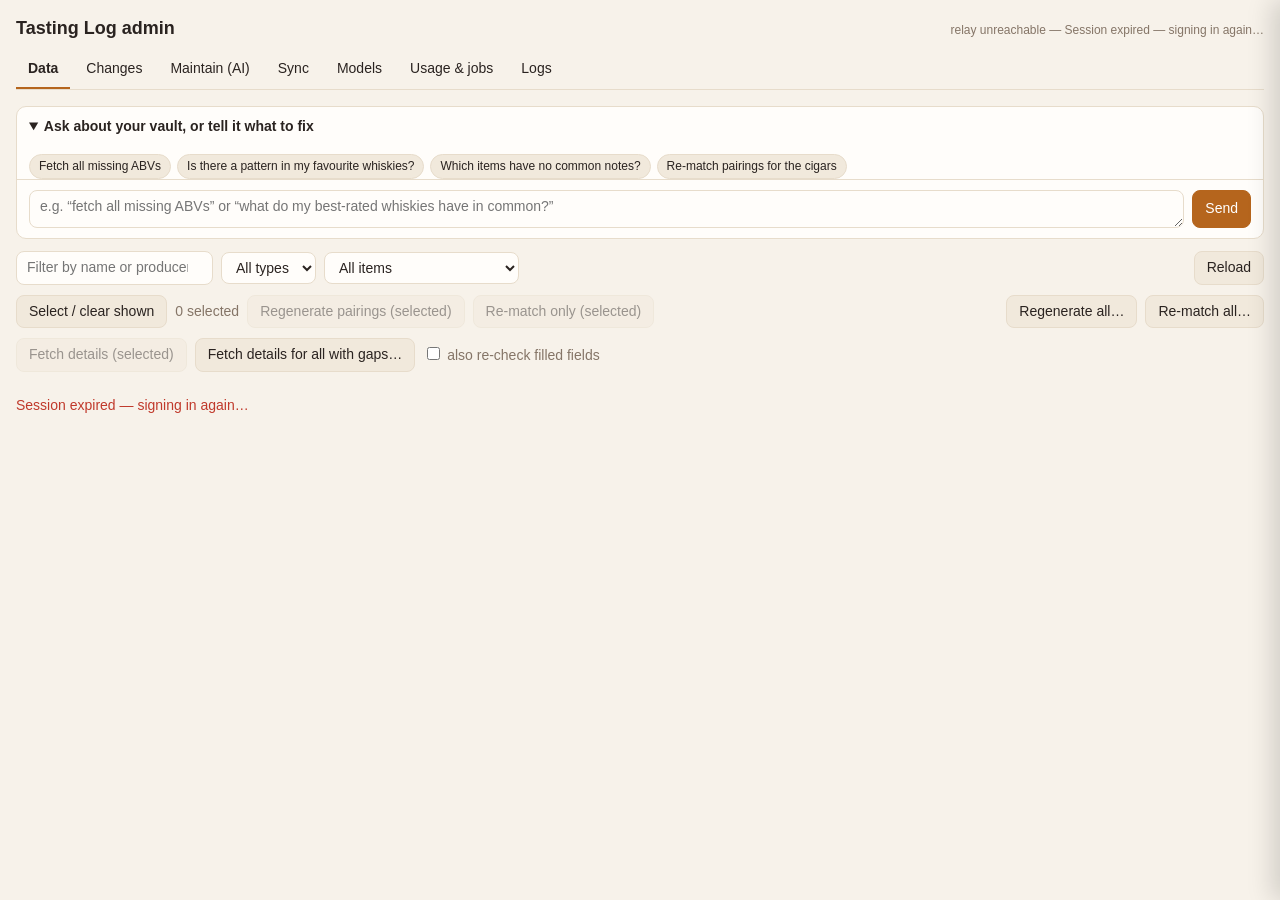
==== backend/app/static/admin.html @ 9f418844 "Portal: Changes tab with old/new values Recent changes moves out of the bottom of the Data tab into " ====
<!doctype html>
<html lang="en">
<head>
  <meta charset="utf-8" />
  <meta name="viewport" content="width=device-width, initial-scale=1" />
  <title>Tasting Log — Data</title>
  <link rel="icon" href="icon.svg" type="image/svg+xml" />
  <style>
    :root {
      color-scheme: light dark;
      --bg:#f7f2ea; --surface:#fffdfa; --surface-2:#f1e9dc; --text:#2a2320; --dim:#857567;
      --border:#e7dccb; --accent:#b5651d; --accent-ink:#fff; --danger:#c0392b; --warn:#b07d1a; --ok:#4b7a3f;
    }
    @media (prefers-color-scheme: dark) {
      :root { --bg:#16120f; --surface:#211b17; --surface-2:#2a231e; --text:#efe6da; --dim:#a39382; --border:#3a3029; --accent:#e0913f; --accent-ink:#1a120a; --danger:#e8786b; --warn:#d9a73b; --ok:#8dbb7d; }
    }
    * { box-sizing: border-box; }
    [hidden] { display:none !important; }   /* .bar{display:flex} etc. must not defeat the hidden attribute */
    body { margin:0; background:var(--bg); color:var(--text); font:14px/1.4 -apple-system,BlinkMacSystemFont,"Segoe UI",sans-serif; padding:16px; }
    h1 { font-size:18px; margin:0 0 12px; }
        button, select, input, textarea { font:inherit; color:inherit; }
    button { background:var(--surface-2); border:1px solid var(--border); border-radius:8px; padding:6px 12px; cursor:pointer; }
    button.primary { background:var(--accent); color:var(--accent-ink); border-color:var(--accent); }
    button:disabled { opacity:.45; cursor:default; }
    input, select, textarea { background:var(--surface); border:1px solid var(--border); border-radius:8px; padding:6px 10px; }
    .bar { display:flex; flex-wrap:wrap; gap:8px; align-items:center; margin-bottom:10px; }
    .bar .sp { flex:1; }
    .dim { color:var(--dim); }
    .tablewrap { overflow-x:auto; background:var(--surface); border:1px solid var(--border); border-radius:10px; }
    #groups { margin-bottom:8px; }
    table { border-collapse:collapse; width:100%; }
    th, td { text-align:left; padding:7px 10px; border-bottom:1px solid var(--border); white-space:nowrap; }
    th { position:sticky; top:0; background:var(--surface-2); cursor:pointer; user-select:none; font-weight:600; }
    tr.row:hover { background:var(--surface-2); }
    td.name { white-space:normal; min-width:180px; }
    .tag { display:inline-block; padding:1px 7px; border-radius:99px; font-size:12px; border:1px solid var(--border); }
    .bad { color:var(--danger); } .warnc { color:var(--warn); } .good { color:var(--ok); }
    .st-queued { color:var(--dim); } .st-running { color:var(--warn); } .st-done { color:var(--ok); } .st-failed { color:var(--danger); }
    .progress { height:6px; background:var(--surface-2); border-radius:3px; overflow:hidden; margin:6px 0 12px; }
    .progress > div { height:100%; background:var(--accent); width:0; transition:width .3s; }
    #drawer { position:fixed; top:0; right:0; bottom:0; width:min(520px,100vw); background:var(--surface); border-left:1px solid var(--border); padding:16px; overflow-y:auto; transform:translateX(100%); transition:transform .2s; box-shadow:-8px 0 24px rgba(0,0,0,.15); z-index:5; }
    #drawer.open { transform:none; }
    .field { display:grid; grid-template-columns:130px 1fr; gap:8px; margin-bottom:8px; align-items:start; }
    .field label { color:var(--dim); padding-top:7px; }
    .field input, .field textarea, .field select { width:100%; }
    .pair { border:1px solid var(--border); border-radius:8px; padding:8px; margin-bottom:8px; }
    details { margin-top:16px; } summary { cursor:pointer; font-weight:600; }
    .hist td { white-space:normal; }
    #msg { min-height:20px; margin:6px 0; }
    details.group { background:var(--surface); border:1px solid var(--border); border-radius:10px; margin-bottom:8px; }
    details.group > summary { display:flex; align-items:center; gap:8px; padding:10px 12px; cursor:pointer; font-weight:600; list-style:none; }
    details.group > summary::-webkit-details-marker { display:none; }
    details.group > summary::before { content:"›"; color:var(--dim); width:1ch; transition:transform .15s; }
    details.group[open] > summary::before { transform:rotate(90deg); }
    .group-count { margin-left:auto; color:var(--dim); font-weight:normal; font-size:12px; background:var(--surface-2); border-radius:99px; padding:1px 9px; }
    .group-flag { font-size:12px; font-weight:normal; }
    details.group .tablewrap { border:0; border-top:1px solid var(--border); border-radius:0 0 10px 10px; }
    #empty { padding:16px; color:var(--dim); }
    header.top { display:flex; align-items:baseline; gap:16px; flex-wrap:wrap; margin-bottom:10px; }
    header.top h1 { margin:0; }
    #status { margin-left:auto; font-size:12px; }
    nav#tabs { display:flex; gap:4px; flex-wrap:wrap; margin-bottom:14px; border-bottom:1px solid var(--border); }
    nav#tabs button { border:0; border-bottom:2px solid transparent; border-radius:0; background:none; padding:8px 12px; }
    nav#tabs button.on { border-bottom-color:var(--accent); font-weight:600; }
    .tabpanel[hidden] { display:none; }
    .card { background:var(--surface); border:1px solid var(--border); border-radius:10px; padding:12px; margin-bottom:12px; }
    .card h3 { margin:0 0 6px; font-size:15px; }
    .card p.dim { margin:4px 0 8px; }
    .tiles { display:flex; gap:10px; flex-wrap:wrap; margin:8px 0; }
    .tile { background:var(--surface-2); border-radius:8px; padding:8px 14px; min-width:90px; }
    .tile b { display:block; font-size:20px; } .tile span { font-size:12px; color:var(--dim); }
    .pill { display:inline-block; font-size:12px; padding:1px 9px; border-radius:99px; border:1px solid var(--border); margin-right:6px; }
    .pill.done, .pill.ok { color:var(--ok); border-color:var(--ok); } .pill.failed, .pill.bad { color:var(--danger); border-color:var(--danger); } .pill.processing, .pill.pending, .pill.warn { color:var(--warn); border-color:var(--warn); }
    .bars { display:grid; grid-template-columns:minmax(7rem,22%) 1fr 7rem; gap:4px 10px; align-items:center; font-size:12px; font-variant-numeric:tabular-nums; }
    .bars .track { height:6px; background:var(--surface-2); border-radius:3px; overflow:hidden; } .bars .fill { height:100%; background:var(--accent); }
    .bars .n { text-align:right; font-weight:600; }
    .role { display:grid; grid-template-columns:150px 1fr; gap:4px 12px; margin:10px 0; align-items:start; }
    .role small { grid-column:2; color:var(--dim); }
    .role select { width:100%; max-width:480px; }
    .diffsec { margin:8px 0; } .diffsec ul { margin:4px 0 0 18px; padding:0; } .diffsec .h { font-weight:600; }
    .plan li { list-style:none; margin:6px 0; } .plan ul { padding:0; }
    .plan .edits { color:var(--dim); font-size:12px; margin-left:22px; }
    textarea.wide { width:100%; min-height:70px; }
    .logrow td { white-space:normal; font-family:ui-monospace,Menlo,monospace; font-size:12px; }
    .lv-WARNING { color:var(--warn); } .lv-ERROR, .lv-CRITICAL { color:var(--danger); }
    #review { margin-bottom:12px; }
    #statusbar { position:sticky; top:0; z-index:4; background:var(--bg); padding:2px 0; }
    #dwork { margin:10px 0; }
    #dwork .card { margin:0; }
    .indet { height:4px; background:var(--surface-2); border-radius:2px; overflow:hidden; margin:8px 0 2px; position:relative; }
    .indet::after { content:""; position:absolute; inset:0 auto 0 -30%; width:30%; background:var(--accent); animation:slide 1.2s infinite ease-in-out; }
    @keyframes slide { to { left:100%; } }
    #chat { background:var(--surface); border:1px solid var(--border); border-radius:10px; margin-bottom:12px; }
    #chat > summary { padding:10px 12px; cursor:pointer; font-weight:600; }
    #chatlog { max-height:46vh; overflow-y:auto; padding:0 12px; }
    .msg { margin:8px 0; padding:8px 10px; border-radius:10px; max-width:88%; white-space:pre-wrap; }
    .msg.user { background:var(--accent); color:var(--accent-ink); margin-left:auto; }
    .msg.assistant { background:var(--surface-2); }
    .act { margin-top:8px; padding:8px; border:1px solid var(--border); border-radius:8px; background:var(--surface); white-space:normal; }
    .act .dim { font-size:12px; }
    #chatform { display:flex; gap:8px; padding:10px 12px; border-top:1px solid var(--border); }
    #chatin { flex:1; resize:vertical; min-height:38px; }
    .chips { display:flex; gap:6px; flex-wrap:wrap; padding:8px 12px 0; }
    .chips button { font-size:12px; padding:3px 9px; border-radius:99px; }
    .rv-item { background:var(--surface); border:1px solid var(--border); border-radius:10px; padding:10px 12px; margin-bottom:8px; }
    .rv-head { display:flex; gap:8px; align-items:center; flex-wrap:wrap; margin-bottom:6px; }
    .rv-p { display:grid; grid-template-columns:auto 1fr; gap:2px 10px; padding:6px 0; border-top:1px solid var(--border); }
    .rv-p .q { grid-column:2; color:var(--dim); font-size:12px; white-space:normal; }
    .rv-p .q a { color:var(--accent); }
    .badge { display:inline-block; font-size:11px; padding:0 7px; border-radius:99px; border:1px solid var(--border); }
    .badge.verified, .badge.ok { color:var(--ok); border-color:var(--ok); }
    .badge.unverified, .badge.doubtful, .badge.unchecked { color:var(--warn); border-color:var(--warn); }
    .badge.rejected, .badge.conflict { color:var(--danger); border-color:var(--danger); }
    tr.chrow { cursor:pointer; } tr.chrow:hover { background:var(--surface-2); } tr.chrow.open { background:var(--surface-2); }
    tr.chdetail td { white-space:normal; background:var(--surface-2); padding:10px 14px 14px; }
    .diff { display:grid; grid-template-columns:150px 1fr 1fr; gap:6px 14px; font-size:13px; }
    .diff .hd { font-size:11px; text-transform:uppercase; letter-spacing:.04em; color:var(--dim); }
    .diff .old { color:var(--danger); text-decoration:line-through; text-decoration-color:rgba(192,57,43,.45); white-space:pre-wrap; }
    .diff .new { color:var(--ok); white-space:pre-wrap; } .diff .none { color:var(--dim); font-style:italic; text-decoration:none; }
    .diff2 { display:grid; grid-template-columns:1fr 1fr; gap:6px 18px; font-size:13px; }
    .diff2 .col h4 { margin:0 0 6px; font-size:11px; text-transform:uppercase; letter-spacing:.04em; color:var(--dim); }
    .diff2 .pair { background:var(--surface); }
    .norows { margin:4px 0 0 18px; padding:0; font-size:12px; } .norows li { margin:1px 0; }
    .val { font-weight:600; } .old { color:var(--dim); text-decoration:line-through; }
  </style>
</head>
<body>
  <header class="top"><h1>Tasting Log admin</h1><div id="status" class="dim"></div></header>
  <nav id="tabs">
    <button data-tab="data" class="on">Data</button>
    <button data-tab="changes">Changes</button>
    <button data-tab="maintain">Maintain (AI)</button>
    <button data-tab="sync">Sync</button>
    <button data-tab="models">Models</button>
    <button data-tab="usage">Usage &amp; jobs</button>
    <button data-tab="logs">Logs</button>
  </nav>

  <section id="tab-data" class="tabpanel">

  <details id="chat" open>
    <summary>Ask about your vault, or tell it what to fix</summary>
    <div class="chips" id="chips">
      <button type="button">Fetch all missing ABVs</button>
      <button type="button">Is there a pattern in my favourite whiskies?</button>
      <button type="button">Which items have no common notes?</button>
      <button type="button">Re-match pairings for the cigars</button>
    </div>
    <div id="chatlog"></div>
    <form id="chatform">
      <textarea id="chatin" rows="1" placeholder="e.g. “fetch all missing ABVs” or “what do my best-rated whiskies have in common?”"></textarea>
      <button id="chatsend" class="primary" type="submit">Send</button>
    </form>
  </details>

  <div class="bar">
    <input id="q" type="search" placeholder="Filter by name or producer…" />
    <select id="type"><option value="">All types</option></select>
    <select id="issue">
      <option value="">All items</option>
      <option value="any">Needs attention</option>
      <option value="no_common">No common notes</option>
      <option value="no_pairings">No pairings</option>
      <option value="no_matches">Pairings without a match</option>
      <option value="no_country">Country unknown</option>
      <option value="unrated">Tasted but unrated</option>
    </select>
    <span class="dim" id="count"></span>
    <span class="sp"></span>
    <button id="reload">Reload</button>
  </div>

  <div class="bar">
    <button id="selall">Select / clear shown</button>
    <span id="selinfo" class="dim">0 selected</span>
    <button id="regen-sel" disabled>Regenerate pairings (selected)</button>
    <button id="match-sel" disabled>Re-match only (selected)</button>
    <span class="sp"></span>
    <button id="regen-all">Regenerate all…</button>
    <button id="match-all">Re-match all…</button>
  </div>
  <div class="bar">
    <button id="det-sel" disabled>Fetch details (selected)</button>
    <button id="det-gaps">Fetch details for all with gaps…</button>
    <label class="dim"><input type="checkbox" id="det-over" /> also re-check filled fields</label>
  </div>
  <div id="statusbar">
  <div id="confirm" class="bar" hidden>
    <span id="confirm-text"></span>
    <button id="confirm-yes" class="primary">Start</button>
    <button id="confirm-no">Cancel</button>
  </div>
  <div id="review"></div>
  <div class="progress" id="progwrap" hidden><div id="prog"></div></div>
  <div id="msg" class="dim"></div>
  </div>

  <div id="groups"></div>

  </section>

  <section id="tab-changes" class="tabpanel" hidden>
    <div class="bar">
      <input id="ch-q" type="search" placeholder="Filter by item…" />
      <select id="ch-kind"><option value="">All changes</option><option value="fields">Fetched details</option><option value="pairings">Pairings</option></select>
      <button id="ch-refresh">Refresh</button>
      <span id="ch-count" class="dim"></span>
    </div>
    <div class="tablewrap"><table>
      <thead><tr><th>When</th><th>Item</th><th>Change</th><th>What</th><th></th></tr></thead>
      <tbody id="hist"></tbody>
    </table></div>
    <p class="dim">Click a line to see the old and new values. Undo puts the old values back. The last 500 changes are kept; the new value was not recorded for pairing changes made before this tab existed, so those show the current value instead.</p>
  </section>

  <section id="tab-maintain" class="tabpanel" hidden>
    <div class="card">
      <h3>Maintain (AI)</h3>
      <p class="dim">Describe a change to make across your records — “add a country of origin to every whisky”, “give records without an id a uid”. It proposes changes; nothing is written until you tick and apply them. Pairings and details are on the Data tab.</p>
      <textarea id="mt-instruction" class="wide" placeholder="Describe the change to make across your records…"></textarea>
      <div class="bar"><button id="mt-propose" class="primary">Propose changes</button><span id="mt-status" class="dim"></span></div>
    </div>
    <div id="mt-plan" class="card plan" hidden>
      <div id="mt-summary" class="dim"></div>
      <ul id="mt-changes"></ul>
      <div class="bar"><button id="mt-apply" class="primary">Apply selected</button><button id="mt-all">Select all</button><button id="mt-discard">Discard</button><span id="mt-apply-status" class="dim" style="white-space:pre-wrap"></span></div>
    </div>
  </section>

  <section id="tab-sync" class="tabpanel" hidden>
    <div class="card">
      <h3>Records ↔ Obsidian vault</h3>
      <div class="bar"><button id="sy-check">Check</button><span id="sy-pill"></span></div>
      <div id="sy-tiles" class="tiles"></div>
      <div id="sy-diff"></div>
    </div>
    <div class="card">
      <h3>Repair</h3>
      <div class="bar"><button id="sy-rebuild-vault">Rebuild vault from records</button><span class="dim">re-creates files, including any deleted in Obsidian; never changes records</span></div>
      <div class="bar"><button id="sy-rebuild-records">Rebuild records from vault</button><span class="dim">adds/updates records from files; never deletes a record</span></div>
      <div class="bar"><button id="sy-normalize">Normalize records</button><span class="dim">re-checks every record against the current schema (e.g. origin_country → country_of_origin)</span></div>
      <div id="sy-msg" class="dim" style="min-height:20px"></div>
    </div>
  </section>

  <section id="tab-models" class="tabpanel" hidden>
    <div class="card">
      <h3>Models</h3>
      <p class="dim">Three roles. A vision model only reads photos; the rest is text work, split by shape — many cheap web-search lookups versus fewer judgement calls. A choice applies to the next call, from the phone or from here.</p>
      <div id="md-roles"></div>
      <div id="md-matching"></div>
      <div class="bar"><button id="md-save" class="primary">Save</button><span id="md-status" class="dim"></span></div>
      <p class="dim">€ is relative cost. mistral-* models need MISTRAL_API_KEY, vendor/model ones go through OpenRouter (OPENROUTER_API_KEY) — both in the worker's .env.</p>
    </div>
  </section>

  <section id="tab-usage" class="tabpanel" hidden>
    <div class="card"><h3>Status</h3><div id="us-status"></div></div>
    <div class="card"><h3>Token usage</h3><div id="us-latest"></div><div id="us-days" class="bars"></div><p id="us-total" class="dim"></p></div>
    <div class="card"><h3>By task</h3><p class="dim">What each kind of work spent, per model — the numbers to judge the model roles against. Counted from when tasks were first tagged.</p><div id="us-tasks" class="bars"></div></div>
    <div class="card"><h3>Recent jobs</h3><div id="us-jobs-pills"></div><div id="us-jobs"></div></div>
  </section>

  <section id="tab-logs" class="tabpanel" hidden>
    <div class="bar">
      <select id="lg-source"><option value="">All sources</option></select>
      <select id="lg-level"><option>INFO</option><option>WARNING</option><option>ERROR</option></select>
      <input id="lg-q" type="search" placeholder="Search messages…" />
      <label class="dim"><input type="checkbox" id="lg-auto" checked /> auto-refresh</label>
      <button id="lg-refresh">Refresh</button>
      <span id="lg-count" class="dim"></span>
    </div>
    <div class="tablewrap"><table><thead><tr><th>Time</th><th>Source</th><th>Level</th><th>Logger</th><th>Message</th></tr></thead><tbody id="lg-rows"></tbody></table></div>
    <p class="dim">INFO and above, from the worker and this portal. The last few MB are kept; DEBUG output (which can contain content) is never written here.</p>
  </section>

  <aside id="drawer" aria-hidden="true"></aside>

<script>
const $ = (id) => document.getElementById(id);
const state = { fetchable: {}, proposals: {}, items: [], cats: [], sel: new Set(), sort: { k: "rating", dir: -1 }, rowJob: {}, jobs: [], pending: null, editing: null };

// Sign-in is the homelab's central login, enforced by Traefik before a request
// gets here; an expired session answers with a redirect to the login page.
async function api(path, opts = {}) {
  let r;
  try {
    r = await fetch(path, { ...opts, headers: { "Content-Type": "application/json", ...(opts.headers || {}) } });
  } catch (e) {
    // The login page lives on another origin, so a redirect there surfaces as a
    // network error rather than a response.
    location.reload();
    throw new Error("Session expired — signing in again…");
  }
  if (r.redirected || r.status === 401 || r.status === 403 || (r.headers.get("content-type") || "").includes("text/html")) {
    location.reload();  // session expired: the reload lands on the login form
    throw new Error("Session expired — signing in again…");
  }
  if (!r.ok) throw new Error(`${r.status} ${(await r.text().catch(() => "")).slice(0, 200)}`);
  return r.json();
}

const say = (t, cls = "") => { $("msg").textContent = t; $("msg").className = cls || "dim"; };
const esc = (s) => String(s ?? "").replace(/[&<>"]/g, (c) => ({ "&": "&amp;", "<": "&lt;", ">": "&gt;", '"': "&quot;" }[c]));

// ---- derived per-item facts ----
// Same title the app's Search tab shows: "Producer — Name".
const title = (i) => [i.producer, i.name].filter(Boolean).join(" — ") || i._id;
const pairs = (i) => i.pairings_suggested || [];
const facts = (i) => ({
  common: (i.common_notes || "").trim() ? 1 : 0,
  pairings: pairs(i).length,
  matches: pairs(i).filter((p) => (p.matches || []).length).length,
});
function issues(i) {
  if (i.type === "pairing") return [];
  const f = facts(i), out = [];
  if (!f.common) out.push("no_common");
  if (!f.pairings) out.push("no_pairings");
  else if (f.matches < f.pairings) out.push("no_matches");
  if (!i.country_of_origin || i.country_of_origin === "unknown") out.push("no_country");
  if (i.status === "tasted" && !i.rating) out.push("unrated");
  return out;
}

// ---- load + render ----
async function load() {
  say("Loading…");
  const [it, cat] = await Promise.all([api("/api/items"), api("/api/categories")]);
  state.items = it.items.filter((i) => i.type !== "pairing");
  state.cats = cat.categories || [];
  state.fetchable = cat.fetchable || {};
  const sel = $("type");
  if (sel.options.length === 1) for (const c of state.cats.filter((c) => c.is_item)) sel.add(new Option(c.label, c.type));
  state.sel = new Set([...state.sel].filter((id) => state.items.some((i) => i._id === id)));
  say("");
  render();
}

function shown() {
  const q = $("q").value.trim().toLowerCase(), t = $("type").value, is = $("issue").value;
  const { k, dir } = state.sort;
  const val = (i) => (["common", "pairings", "matches"].includes(k) ? facts(i)[k] : k === "rating" ? (i.rating ?? -1) : k === "producer" ? (i.producer || "").toLowerCase() : k === "name" ? (i.name || "").toLowerCase() : (i[k] ?? ""));
  return state.items
    .filter((i) => (!t || i.type === t)
      && (!q || title(i).toLowerCase().includes(q))
      && (!is || (is === "any" ? issues(i).length : issues(i).includes(is))))
    .sort((a, b) => (val(a) > val(b) ? 1 : val(a) < val(b) ? -1 : 0) * dir
      // ties (same producer, same rating…) fall back to the name, A→Z
      || String(a.name || "").localeCompare(String(b.name || "")));
}

const ICONS = { cigar: "🚬", whisky: "🥃", coffee: "☕", beer: "🍺", pipe: "🌿", chocolate: "🍫", raki: "🍶" };
const COLS = [["producer", "Producer"], ["name", "Name"], ["rating", "★"], ["status", "Status"], ["country_of_origin", "Country"],
  ["common", "Common notes"], ["pairings", "Pairings"], ["matches", "Matched"]];
// Groups the user has opened, kept across re-renders (every tick of a checkbox
// redraws the list). Like the Search tab they start collapsed.
const openTypes = new Set();

function rowHtml(i) {
  const f = facts(i), job = state.rowJob[i._id];
  const noCountry = !i.country_of_origin || i.country_of_origin === "unknown";
  return `<tr class="row" data-id="${esc(i._id)}">
    <td><input type="checkbox" class="pick" ${state.sel.has(i._id) ? "checked" : ""} /></td>
    <td class="name">${esc(i.producer || "")}</td>
    <td class="name">${esc(i.name)}</td>
    <td>${i.rating ?? ""}</td><td>${esc(i.status || "")}</td>
    <td class="${noCountry ? "warnc" : ""}">${esc(i.country_of_origin || "")}</td>
    <td class="${f.common ? "good" : "bad"}">${f.common ? "✓" : "missing"}</td>
    <td class="${f.pairings ? "" : "bad"}">${f.pairings}</td>
    <td class="${f.matches < f.pairings ? "warnc" : ""}">${f.matches}/${f.pairings}</td>
    <td class="${job ? "st-" + job.status : ""}" title="${esc(job?.error || "")}">${job ? job.status : ""}</td></tr>`;
}

function render() {
  const rows = shown();
  $("count").textContent = `${rows.length} of ${state.items.length}`;
  const filtering = Boolean($("q").value.trim() || $("issue").value);
  // Category order and labels come from the same registry the app uses; any
  // type the registry doesn't know yet still gets a group after them.
  const order = state.cats.filter((c) => c.is_item).map((c) => c.type);
  const types = [...order, ...[...new Set(rows.map((i) => i.type))].filter((t) => !order.includes(t))];
  const html = types.map((type) => {
    const group = rows.filter((i) => i.type === type);
    if (!group.length) return "";
    const label = state.cats.find((c) => c.type === type)?.label || type;
    // A filter is a "show me those" request, so its matches open on their own.
    const open = openTypes.has(type) || filtering;
    const all = group.every((i) => state.sel.has(i._id));
    const picked = group.filter((i) => state.sel.has(i._id)).length;
    return `<details class="group" data-type="${esc(type)}" ${open ? "open" : ""}>
      <summary><span>${ICONS[type] || ""}</span><span>${esc(label)}</span>
        ${picked ? `<span class="group-flag dim">${picked} selected</span>` : ""}
        <span class="group-count">${group.length}</span></summary>
      <div class="tablewrap"><table>
        <thead><tr><th><input type="checkbox" class="pickgroup" ${all ? "checked" : ""} title="Select all in ${esc(label)}" /></th>
          ${COLS.map(([k, t]) => `<th data-k="${k}">${t}${state.sort.k === k ? (state.sort.dir > 0 ? " ▲" : " ▼") : ""}</th>`).join("")}<th>Job</th></tr></thead>
        <tbody>${group.map(rowHtml).join("")}</tbody>
      </table></div></details>`;
  }).join("");
  $("groups").innerHTML = html || `<div id="empty">${state.items.length ? "No items match." : "No items yet."}</div>`;
  const n = state.sel.size;
  $("selinfo").textContent = `${n} selected`;
  $("regen-sel").disabled = $("match-sel").disabled = $("det-sel").disabled = !n;
}

// toggle doesn't bubble, so listen in the capture phase.
$("groups").addEventListener("toggle", (e) => {
  const d = e.target;
  if (!d.classList?.contains("group")) return;
  if ($("q").value.trim() || $("issue").value) return;  // auto-opened by a filter, not by the user
  d.open ? openTypes.add(d.dataset.type) : openTypes.delete(d.dataset.type);
}, true);

$("groups").addEventListener("click", (e) => {
  const t = e.target;
  if (t.classList.contains("pickgroup")) {
    const type = t.closest("details").dataset.type;
    for (const i of shown().filter((i) => i.type === type)) t.checked ? state.sel.add(i._id) : state.sel.delete(i._id);
    render(); return;
  }
  const th = t.closest("th[data-k]");
  if (th) { const k = th.dataset.k; state.sort = { k, dir: state.sort.k === k ? -state.sort.dir : 1 }; render(); return; }
  const tr = t.closest("tr.row"); if (!tr) return;
  const id = tr.dataset.id;
  if (t.classList.contains("pick")) { t.checked ? state.sel.add(id) : state.sel.delete(id); render(); return; }
  openDrawer(id);
});
// Select / clear everything currently shown, across groups.
$("selall").addEventListener("click", () => {
  const rows = shown(), every = rows.length > 0 && rows.every((i) => state.sel.has(i._id));
  for (const i of rows) every ? state.sel.delete(i._id) : state.sel.add(i._id);
  render();
});
["q", "type", "issue"].forEach((id) => $(id).addEventListener("input", render));
$("reload").addEventListener("click", () => load().catch((e) => say(e.message, "bad")));

// ---- pairing jobs ----
// Fields "Fetch details" would look up for an item: fetchable and (by default) empty.
const emptyVal = (f, v) => v == null || v === "" || (Array.isArray(v) && !v.length) || (f === "country_of_origin" && v === "unknown");
function detailTargets(item, overwrite) {
  return (state.fetchable[item.type] || []).filter((f) => f !== "bottler" && (overwrite || emptyVal(f, item[f])));
}
function ask(mode, ids, all) {
  if (mode === "details") {
    const over = $("det-over").checked;
    const pool = all ? state.items.filter((i) => detailTargets(i, over).length) : state.items.filter((i) => ids.includes(i._id));
    const lookups = pool.reduce((n, i) => n + detailTargets(i, over).length, 0);
    state.pending = { mode, ids: pool.map((i) => i._id), overwrite: over };
    if (!pool.length || !lookups) { say("Nothing to look up — no gaps in the selection.", "dim"); return; }
    $("confirm-text").textContent = `Fetch details for ${pool.length} item${pool.length === 1 ? "" : "s"}: ${lookups} lookup${lookups === 1 ? "" : "s"} (a web search each) plus one review call per item. Nothing is saved until you accept it.`;
    $("confirm").hidden = false; return;
  }
  const n = all ? state.items.length : ids.length;
  const what = mode === "rematch" ? "Re-match" : "Regenerate pairings for";
  const cost = mode === "rematch" ? "no model calls, only the matching step" : `about ${Math.ceil(n / 5)} model calls (5 items each)`;
  state.pending = { mode, ids, all };
  $("confirm-text").textContent = `${what} ${n} item${n === 1 ? "" : "s"} — ${cost}. Previous pairings are kept for undo.`;
  $("confirm").hidden = false;
}
$("regen-sel").onclick = () => ask("regenerate", [...state.sel]);
$("match-sel").onclick = () => ask("rematch", [...state.sel]);
$("regen-all").onclick = () => ask("regenerate", [], true);
$("match-all").onclick = () => ask("rematch", [], true);
$("det-sel").onclick = () => ask("details", [...state.sel]);
$("det-gaps").onclick = () => ask("details", [], true);
$("confirm-no").onclick = () => { $("confirm").hidden = true; state.pending = null; };
// Start a batch of jobs and follow them. Everything that launches work — the
// buttons, and the actions the chat proposes — goes through here.
async function startJobs(path, body) {
  const r = await api(path, { method: "POST", body: JSON.stringify(body) });
  state.jobs = r.jobs.map((j) => ({ ...j, status: "queued", done: false }));
  state.rowJob = {};
  if (path === "/api/details") { state.proposals = {}; state.revealed = false; renderReview(); }
  for (const j of state.jobs) for (const d of j.doc_ids) state.rowJob[d] = { status: "queued" };
  state.total = r.items; $("progwrap").hidden = false; render(); poll();
}
$("confirm-yes").onclick = async () => {
  const p = state.pending; $("confirm").hidden = true; if (!p) return;
  try {
    if (p.mode === "details") return await startJobs("/api/details", { doc_ids: p.ids, overwrite: p.overwrite });
    await startJobs("/api/pairings", p.all ? { all: true, mode: p.mode } : { doc_ids: p.ids, mode: p.mode });
  } catch (e) { say(e.message, "bad"); }
};

let polling = false;
async function poll() {
  if (polling) return; polling = true;
  try {
    while (state.jobs.some((j) => !j.done)) {
      const open = state.jobs.filter((j) => !j.done).map((j) => j.job_id);
      const { jobs } = await api("/api/jobs?ids=" + open.join(","));
      for (const u of jobs) {
        const j = state.jobs.find((x) => x.job_id === u.job_id); if (!j) continue;
        const per = Object.fromEntries(((u.result || {}).results || []).map((r) => [r.doc_id, r]));
        if (u.status === "done" && u.result?.proposals) {
          j.done = true;
          state.proposals[u.result.doc_id] = u.result;
          for (const d of j.doc_ids) state.rowJob[d] = { status: "done" };
          renderReview();
          // Results land at the top of the list; if the person is scrolled down
          // in a group they would never see them. Bring them into view once.
          if (!state.revealed) { state.revealed = true; $("review").scrollIntoView?.({ behavior: "smooth", block: "start" }); }
        } else if (u.status === "done" || u.status === "failed") {
          j.done = true;
          for (const d of j.doc_ids) {
            const r = per[d];
            state.rowJob[d] = u.status === "failed" ? { status: "failed", error: u.error } : { status: r?.status === "applied" ? "done" : "failed", error: r?.error };
          }
        } else if (u.status === "processing") for (const d of j.doc_ids) state.rowJob[d] = { status: "running" };
      }
      const fin = Object.values(state.rowJob).filter((r) => r.status === "done" || r.status === "failed");
      $("prog").style.width = `${(100 * fin.length) / Math.max(1, state.total)}%`;
      const failed = fin.filter((r) => r.status === "failed");
      const bad = failed.length;
      // Say WHY, not just how many: the reason used to live only in a hover tooltip.
      const why = [...new Set(failed.map((r) => r.error).filter(Boolean))][0];
      say(`${fin.length}/${state.total} items finished${bad ? `, ${bad} failed${why ? " — " + why.slice(0, 160) : ""}` : ""}`, bad ? "warnc" : "dim");
      render();
      await new Promise((r) => setTimeout(r, 3000));
    }
    say("All jobs finished. Refreshing…");
    // Failed items are selected again, so a retry is one click on the same button.
    const failedIds = Object.entries(state.rowJob).filter(([, r]) => r.status === "failed").map(([id]) => id);
    if (failedIds.length) { state.sel = new Set(failedIds); }
    if (Object.keys(state.proposals).length) { say(`Done — ${Object.keys(state.proposals).length} item(s) ready to review in “Proposed details”.`); return; }
    await refreshUntilFresh();
    if (failedIds.length) {
      const why = [...new Set(Object.values(state.rowJob).filter((r) => r.status === "failed").map((r) => r.error).filter(Boolean))][0];
      say(`${failedIds.length} item(s) failed${why ? ": " + why.slice(0, 200) : ""} — they are selected again; press the same button to retry.`, "warnc");
    }
  } catch (e) { say(e.message, "bad"); } finally { polling = false; }
}
async function refreshUntilFresh() {
  await load();
  say("Up to date.");
  loadHistory();
}

// ---- review of fetched details ----
const show = (v) => (Array.isArray(v) ? v.join(", ") : v === true ? "yes" : v === false ? "no" : v ?? "");
// One item's proposals: evidence, reviewer verdict, quote and source per field.
function reviewCard(r) {
      const live = r.proposals.filter((p) => p.value != null && p.evidence !== "rejected" && p.evidence !== "unchanged");
      const rest = r.proposals.filter((p) => !live.includes(p));
      return `<div class="rv-item" data-doc="${esc(r.doc_id)}">
        <div class="rv-head"><b>${esc(r.name)}</b>
          ${r.identity_ok === false ? `<span class="badge conflict">reviewer: may not be this exact product</span>` : ""}
          ${r.verifier && r.verifier !== "done" && r.verifier !== "skipped" ? `<span class="badge unchecked">reviewer unavailable</span>` : ""}
          <span class="dim">${esc(r.identity_note || "")}</span></div>
        ${live.map((p) => `<div class="rv-p">
          <input type="checkbox" class="rv-pick" data-field="${esc(p.field)}" ${p.recommended ? "checked" : ""} />
          <div><span class="dim">${esc(p.field)}</span> ${emptyVal(p.field, p.current) ? "" : `<span class="old">${esc(show(p.current))}</span> `}<span class="val">${esc(show(p.value))}</span>
            <span class="badge ${p.evidence}">${p.evidence}</span> <span class="badge ${p.verdict || "unchecked"}">${p.verdict || "unchecked"}</span></div>
          <div class="q">“${esc(p.quote)}” — <a href="${esc(p.source_url)}" target="_blank" rel="noopener noreferrer">${esc((() => { try { return new URL(p.source_url).hostname; } catch { return p.source_url; } })())}</a>${p.reason ? ` · ${esc(p.reason)}` : ""}</div></div>`).join("")}
        ${rest.length ? `<div class="dim" style="margin-top:8px"><div>No usable result for ${rest.length} field${rest.length === 1 ? "" : "s"}:</div>
          <ul class="norows">${rest.map((p) => `<li><b>${esc(p.field)}</b> — ${esc(p.reason || p.evidence)}</li>`).join("")}</ul></div>` : ""}
        ${!r.proposals.length ? `<div class="dim">Nothing to look up — no gaps.</div>` : ""}</div>`;
}

function renderReview() {
  const items = Object.values(state.proposals);
  if (!items.length) { $("review").innerHTML = ""; return; }
  $("review").innerHTML = `<div class="bar"><b>Proposed details</b><span class="dim">ticked = verified against its source and approved by the reviewer; the rest need your judgement</span>
      <span class="sp"></span><button id="rv-apply" class="primary">Apply ticked</button><button id="rv-clear">Dismiss</button></div>` +
    items.map(reviewCard).join("");
  $("rv-clear").onclick = () => { state.proposals = {}; renderReview(); };
  $("rv-apply").onclick = async () => {
    $("rv-apply").disabled = true; let ok = 0, bad = 0;
    for (const card of $("review").querySelectorAll(".rv-item")) {
      const r = state.proposals[card.dataset.doc], fields = {};
      for (const el of card.querySelectorAll(".rv-pick:checked")) fields[el.dataset.field] = r.proposals.find((p) => p.field === el.dataset.field).value;
      if (!Object.keys(fields).length) continue;
      try { await api("/api/details/apply", { method: "POST", body: JSON.stringify({ doc_id: r.doc_id, fields }) }); delete state.proposals[r.doc_id]; ok++; }
      catch (e) { bad++; say(`${r.name}: ${e.message}`, "bad"); }
    }
    if (ok) { say(`Saved details for ${ok} item${ok === 1 ? "" : "s"}${bad ? `, ${bad} failed` : ""}.`, bad ? "warnc" : "good"); await load(); loadHistory(); }
    renderReview();
  };
}

// ---- history / undo ----
// ---- Changes: what bulk operations replaced, with before/after and undo ----
const KIND_LABEL = (h) => (h.kind === "fields" ? "Fetched details" : `Pairings (${h.mode === "rematch" ? "re-match" : "regenerated"})`);
const isEmptyShow = (v) => v == null || v === "" || (Array.isArray(v) && !v.length);
const shown2 = (v) => (isEmptyShow(v) ? `<span class="none">(empty)</span>` : esc(show(v)));

function pairingsBlock(list) {
  if (!list || !list.length) return `<span class="dim">none</span>`;
  return list.map((p) => `<div class="pair"><b>${esc(p.profile)}</b><div class="dim">${esc(p.reason || "")}</div>
    <div>${(p.matches || []).map((m) => `<span class="tag">${esc(m.name || m.item)}</span>`).join(" ") || '<span class="dim">no match</span>'}</div></div>`).join("");
}

function changeDetail(h) {
  if (h.kind === "fields") {
    const rows = Object.keys(h.previous).map((k) => `<div>${esc(k)}</div><div class="old">${shown2(h.previous[k])}</div><div class="new">${shown2(h.applied?.[k])}</div>`).join("");
    return `<div class="diff"><div class="hd">Field</div><div class="hd">Before</div><div class="hd">After</div>${rows}</div>`;
  }
  // Pairings. Newer entries recorded what replaced the old pairings; older ones did
  // not, so show the item's current value and say so.
  const now = state.items.find((i) => i._id === h.doc_id);
  const recorded = Boolean(h.applied);
  const after = recorded ? h.applied : { pairings: now?.pairings_suggested || [], cocktails: now?.cocktail_pairings || [] };
  const cocktails = (c) => (c && c.length ? `<div class="dim" style="margin-top:6px">cocktails: ${esc(c.map((x) => x.name).join(", "))}</div>` : "");
  return `<div class="diff2">
    <div class="col"><h4>Before</h4>${pairingsBlock(h.previous.pairings)}${cocktails(h.previous.cocktails)}</div>
    <div class="col"><h4>${recorded ? "After" : "Now (this change did not record its result)"}</h4>${pairingsBlock(after.pairings)}${cocktails(after.cocktails)}</div></div>`;
}

function summarize(h) {
  if (h.kind === "fields") return Object.keys(h.previous).join(", ");
  const before = (h.previous.pairings || []).length, after = h.applied ? (h.applied.pairings || []).length : null;
  return after == null ? `was ${before} pairing(s)` : `${before} → ${after} pairing(s)`;
}

function renderHistory() {
  const q = $("ch-q").value.trim().toLowerCase(), kind = $("ch-kind").value;
  const all = state.history || [];
  const rows = all.map((h, n) => [h, n]).filter(([h]) => (!kind || (h.kind || "pairings") === kind) && (!q || (h.name || "").toLowerCase().includes(q)));
  $("ch-count").textContent = `${rows.length} of ${all.length}`;
  $("hist").innerHTML = rows.slice(0, 200).map(([h, n]) => `<tr class="chrow" data-n="${n}">
      <td>${esc(new Date(h.at).toLocaleString())}</td><td>${esc(h.name)}</td><td class="dim">${esc(KIND_LABEL(h))}</td>
      <td class="dim" style="white-space:normal">${esc(summarize(h))}</td>
      <td><button class="undo" data-n="${n}">Undo</button></td></tr>`).join("") || `<tr><td colspan="5" class="dim">${all.length ? "Nothing matches." : "Nothing yet."}</td></tr>`;
}

async function loadHistory() {
  try {
    const { entries } = await api("/api/history");
    state.history = entries.map((h) => ({ ...h, kind: h.kind || "pairings" }));
    renderHistory();
  } catch (e) { $("hist").innerHTML = `<tr><td colspan="5" class="bad">${esc(e.message)}</td></tr>`; }
}
["ch-q", "ch-kind"].forEach((id) => $(id).addEventListener("input", renderHistory));
$("ch-refresh").onclick = loadHistory;
$("hist").addEventListener("click", async (e) => {
  const btn = e.target.closest("button.undo");
  if (btn) {
    const h = state.history[btn.dataset.n]; btn.disabled = true;
    try {
      await saveRecord(h.doc_id, h.kind === "fields" ? h.previous : { pairings_suggested: h.previous.pairings, cocktail_pairings: h.previous.cocktails });
      say(`Restored the previous ${h.kind === "fields" ? "values" : "pairings"} for ${h.name}.`, "good"); btn.textContent = "Restored"; load();
    } catch (err) { say(err.message, "bad"); btn.disabled = false; }
    return;
  }
  // A click anywhere else on a line opens (or closes) its before/after.
  const tr = e.target.closest("tr.chrow"); if (!tr) return;
  const next = tr.nextElementSibling;
  if (next && next.classList.contains("chdetail")) { next.remove(); tr.classList.remove("open"); return; }
  tr.classList.add("open");
  tr.insertAdjacentHTML("afterend", `<tr class="chdetail"><td colspan="5">${changeDetail(state.history[tr.dataset.n])}</td></tr>`);
});

// ---- edit drawer ----
async function saveRecord(doc_id, fields) {
  return api("/api/record/update", { method: "POST", body: JSON.stringify({ doc_id, fields }) });
}

function openDrawer(id) {
  const item = state.items.find((i) => i._id === id); if (!item) return;
  const cat = state.cats.find((c) => c.type === item.type);
  state.editing = id;
  const f = (spec) => {
    const v = item[spec.key], k = spec.kind, key = esc(spec.key);
    let input;
    if (k === "textarea") input = `<textarea data-f="${key}" rows="4">${esc(v)}</textarea>`;
    else if (k === "bool") input = `<select data-f="${key}" data-kind="bool"><option value=""></option><option value="true" ${v === true ? "selected" : ""}>yes</option><option value="false" ${v === false ? "selected" : ""}>no</option></select>`;
    else if (k === "status") input = `<select data-f="${key}"><option ${v === "tasted" ? "selected" : ""}>tasted</option><option ${v === "to-try" ? "selected" : ""}>to-try</option></select>`;
    else if (k === "tags") input = `<input data-f="${key}" data-kind="tags" value="${esc((v || []).join(", "))}" />`;
    else input = `<input data-f="${key}" data-kind="${k === "number" ? "number" : "text"}" value="${esc(v)}" />`;
    return `<div class="field"><label>${key}</label>${input}</div>`;
  };
  const pr = pairs(item).map((p) => `<div class="pair"><b>${esc(p.profile)}</b><div class="dim">${esc(p.reason || "")}</div>
      <div>${(p.matches || []).map((m) => `<span class="tag">${esc(m.name || m.item)}</span>`).join(" ") || '<span class="dim">no match</span>'}</div></div>`).join("");
  $("drawer").innerHTML = `<div class="bar"><b>${esc(title(item))}</b><span class="sp"></span><button id="dclose">Close</button></div>
    ${(cat?.edit_fields || []).map(f).join("")}
    <div class="bar"><button id="dsave" class="primary">Save</button><button id="dregen">Regenerate pairings</button><button id="dmatch">Re-match</button><button id="ddet">Fetch details</button><span id="dmsg" class="dim"></span></div>
    <div id="dwork"></div>
    <h3>Pairings</h3>${pr || '<p class="dim">None.</p>'}`;
  $("drawer").classList.add("open"); $("drawer").setAttribute("aria-hidden", "false");
  $("dclose").onclick = closeDrawer;
  // Work started from the drawer is shown IN the drawer. It used to close the
  // drawer and report at the top of the page, which — scrolled down a long list —
  // looked like the click had done nothing.
  $("dregen").onclick = () => drawerPairings(item, "regenerate");
  $("dmatch").onclick = () => drawerPairings(item, "rematch");
  $("ddet").onclick = () => drawerFetch(item);
  $("dsave").onclick = async () => {
    const fields = {};
    for (const el of $("drawer").querySelectorAll("[data-f]")) {
      const key = el.dataset.f, kind = el.dataset.kind, raw = el.value.trim();
      let v = raw;
      if (kind === "number") v = raw === "" ? null : Number(raw);
      else if (kind === "tags") v = raw ? raw.split(",").map((s) => s.trim()).filter(Boolean) : [];
      else if (kind === "bool") v = raw === "" ? null : raw === "true";
      else if (raw === "" && item[key] == null) continue;
      if (JSON.stringify(v) !== JSON.stringify(item[key] ?? (kind === "tags" ? [] : kind === "text" ? "" : null))) fields[key] = v;
    }
    if (!Object.keys(fields).length) { $("dmsg").textContent = "No changes."; return; }
    $("dsave").disabled = true; $("dmsg").textContent = "Saving…";
    try { await saveRecord(id, fields); Object.assign(item, fields); $("dmsg").textContent = "Saved."; render(); }
    catch (e) { $("dmsg").textContent = e.message; $("dmsg").className = "bad"; }
    $("dsave").disabled = false;
  };
}
// ---- work started from the drawer, shown in the drawer ----
const dBusy = (on) => document.querySelectorAll("#drawer .bar button").forEach((b) => { if (b.id !== "dclose") b.disabled = on; });
const stillOpen = (id) => state.editing === id && $("drawer").classList.contains("open") && $("dwork");
const workBox = (title, status) => `<div class="card"><b>${esc(title)}</b><div id="dstat" class="dim">${esc(status)}</div><div class="indet"></div></div>`;

async function drawerFetch(item) {
  const todo = detailTargets(item, false);
  if (!todo.length) {
    $("dwork").innerHTML = `<div class="card dim">Nothing to look up — every fetchable field already has a value. Use “also re-check filled fields” on the Data tab to verify existing values.</div>`;
    return;
  }
  dBusy(true);
  $("dwork").innerHTML = workBox("Fetch details", "Starting…");
  try {
    const r = await api("/api/details", { method: "POST", body: JSON.stringify({ doc_ids: [item._id] }) });
    const j = await portalJob(r.jobs[0].job_id, {
      onTick: (job, secs) => {
        if (!stillOpen(item._id)) return;
        $("dstat").textContent = job.status === "queued"
          ? `Waiting for earlier jobs to finish… ${secs}s`
          : `Searching the web for ${todo.length} field${todo.length === 1 ? "" : "s"} (${todo.join(", ")}), then checking each source… ${secs}s — usually 1–2 minutes`;
      },
    });
    if (stillOpen(item._id)) drawerProposals(item, j.result);
    else { state.proposals[item._id] = j.result; renderReview(); say(`Details for ${j.result.name} are ready to review above.`); }
  } catch (e) {
    if (stillOpen(item._id)) $("dwork").innerHTML = `<div class="card bad">Fetch details failed: ${esc(e.message)}</div>`;
    else say(`Fetch details failed: ${e.message}`, "bad");
  }
  if (stillOpen(item._id)) dBusy(false);
}

function drawerProposals(item, result) {
  $("dwork").innerHTML = `<div class="card"><div class="dim" style="margin-bottom:6px">Ticked = verified against its source and approved by the reviewer; the rest need your judgement. Nothing is saved until you apply.</div>
    ${reviewCard(result)}
    <div class="bar"><button id="dapply" class="primary">Apply ticked</button><button id="ddismiss">Dismiss</button><span id="dapplymsg" class="dim"></span></div></div>`;
  $("ddismiss").onclick = () => { $("dwork").innerHTML = ""; };
  $("dapply").onclick = async () => {
    const fields = {};
    for (const el of $("dwork").querySelectorAll(".rv-pick:checked")) fields[el.dataset.field] = result.proposals.find((p) => p.field === el.dataset.field).value;
    if (!Object.keys(fields).length) { $("dapplymsg").textContent = "Tick at least one."; return; }
    $("dapply").disabled = true; $("dapplymsg").textContent = "Saving…";
    try {
      await api("/api/details/apply", { method: "POST", body: JSON.stringify({ doc_id: item._id, fields }) });
      await load(); loadHistory();
      openDrawer(item._id);   // redraw with the saved values
      $("dwork").innerHTML = `<div class="card good">Saved ${esc(Object.keys(fields).join(", "))}. Undo is in “Recent changes” below the list.</div>`;
    } catch (e) { $("dapplymsg").textContent = e.message; $("dapply").disabled = false; }
  };
}

async function drawerPairings(item, mode) {
  const label = mode === "rematch" ? "Re-match pairings" : "Regenerate pairings";
  dBusy(true);
  $("dwork").innerHTML = workBox(label, "Starting…");
  try {
    const r = await api("/api/pairings", { method: "POST", body: JSON.stringify({ doc_ids: [item._id], mode }) });
    const j = await portalJob(r.jobs[0].job_id, {
      onTick: (job, secs) => { if (stillOpen(item._id)) $("dstat").textContent = job.status === "queued" ? `Waiting for earlier jobs to finish… ${secs}s` : `Working… ${secs}s`; },
    });
    const res = (j.result.results || [])[0];
    await load(); loadHistory();
    if (stillOpen(item._id)) {
      openDrawer(item._id);   // shows the new pairings
      $("dwork").innerHTML = res && res.status === "applied"
        ? `<div class="card good">${esc(label)}: done. The previous pairings are in “Recent changes” below the list if you want them back.</div>`
        : `<div class="card bad">${esc(label)} failed: ${esc((res && res.error) || "no result")}</div>`;
    }
  } catch (e) {
    if (stillOpen(item._id)) { $("dwork").innerHTML = `<div class="card bad">${esc(label)} failed: ${esc(e.message)}</div>`; dBusy(false); }
  }
}

function closeDrawer() { $("drawer").classList.remove("open"); $("drawer").setAttribute("aria-hidden", "true"); }
document.addEventListener("keydown", (e) => { if (e.key === "Escape") closeDrawer(); });

// ---- chat ----
// A conversation held in the page. The server answers from the whole vault; when
// a request means work (fetch details, pairings) the reply carries action cards,
// and nothing starts until the card's button is pressed. Results then arrive the
// usual way: details in the review panel, pairings written with undo.
const chat = { messages: [], busy: false };

function addMsg(role, text) {
  const div = document.createElement("div");
  div.className = `msg ${role}`;
  div.textContent = text;
  $("chatlog").appendChild(div);
  $("chatlog").scrollTop = $("chatlog").scrollHeight;
  return div;
}

function addAction(msgEl, a) {
  const box = document.createElement("div");
  box.className = "act";
  const t = document.createElement("div");
  t.innerHTML = `<b></b><div class="dim"></div>`;
  t.querySelector("b").textContent = a.label;
  t.querySelector(".dim").textContent = `${a.detail}${a.why ? " — " + a.why : ""}`;
  const run = document.createElement("button");
  run.className = "primary"; run.textContent = "Run"; run.style.marginTop = "6px";
  run.onclick = async () => {
    run.disabled = true;
    try {
      if (a.kind === "fetch_details") {
        await startJobs("/api/details", { doc_ids: a.doc_ids, fields: a.fields, overwrite: a.overwrite });
        run.textContent = "Started — proposals will appear above the list";
      } else {
        await startJobs("/api/pairings", { doc_ids: a.doc_ids, mode: a.mode });
        run.textContent = "Started";
      }
    } catch (e) { run.textContent = "Failed"; say(e.message, "bad"); }
  };
  box.append(t, run);
  msgEl.appendChild(box);
}

async function sendChat(text) {
  if (chat.busy || !text.trim()) return;
  chat.busy = true; $("chatsend").disabled = true;
  chat.messages.push({ role: "user", content: text });
  addMsg("user", text);
  const wait = addMsg("assistant", "Thinking…");
  try {
    const { job_id } = await api("/api/chat", { method: "POST", body: JSON.stringify({ messages: chat.messages }) });
    for (let n = 0; n < 200; n++) {
      await new Promise((r) => setTimeout(r, 1500));
      const { jobs } = await api("/api/jobs?ids=" + job_id);
      const j = jobs[0];
      if (j.status === "failed") throw new Error(j.error || "the assistant failed");
      if (j.status === "done") {
        wait.textContent = j.result.reply;
        chat.messages.push({ role: "assistant", content: j.result.reply });
        for (const a of j.result.actions) addAction(wait, a);
        $("chatlog").scrollTop = $("chatlog").scrollHeight;
        return;
      }
    }
    throw new Error("no answer yet — try again");
  } catch (e) {
    wait.textContent = `Error: ${e.message}`;
    chat.messages.pop();  // the failed turn shouldn't poison the next one
  } finally { chat.busy = false; $("chatsend").disabled = false; }
}
$("chatform").addEventListener("submit", (e) => {
  e.preventDefault();
  const v = $("chatin").value; $("chatin").value = "";
  sendChat(v);
});
$("chatin").addEventListener("keydown", (e) => {
  if (e.key === "Enter" && !e.shiftKey) { e.preventDefault(); $("chatform").requestSubmit(); }
});
$("chips").addEventListener("click", (e) => { if (e.target.tagName === "BUTTON") sendChat(e.target.textContent); });

// ---- boot ----
load().then(loadHistory).catch((e) => say(e.message, "bad"));
</script>
<script>
// ---- admin portal: tabs, status, and the operations that used to live in the phone app ----

const ago = (iso) => {
  if (!iso) return "never";
  const secs = Math.max(0, (Date.now() - new Date(iso).getTime()) / 1000);
  return secs < 60 ? "just now" : secs < 3600 ? `${Math.floor(secs / 60)}m ago` : secs < 86400 ? `${Math.floor(secs / 3600)}h ago` : `${Math.floor(secs / 86400)}d ago`;
};
const compact = (n) => (n < 1000 ? String(n) : n < 1e6 ? `${(n / 1000).toFixed(n < 1e4 ? 1 : 0)}K` : `${(n / 1e6).toFixed(1)}M`);
const tile = (v, label) => `<div class="tile"><b>${esc(v)}</b><span>${esc(label)}</span></div>`;
const bar = (label, frac, num, title = "") => `<span title="${esc(title)}">${esc(label)}</span><span class="track"><span class="fill" style="display:block;width:${Math.max(2, frac * 100)}%"></span></span><span class="n">${esc(num)}</span>`;

// Poll one portal job until it finishes; resolves to the job, rejects on failure.
async function portalJob(jobId, { onTick, timeoutMs = 900000 } = {}) {
  const t0 = Date.now();
  while (Date.now() - t0 < timeoutMs) {
    await new Promise((r) => setTimeout(r, 1500));
    const { jobs } = await api("/api/jobs?ids=" + jobId);
    const j = jobs[0];
    if (onTick) onTick(j, Math.round((Date.now() - t0) / 1000));
    if (j.status === "failed") throw new Error(j.error || "failed");
    if (j.status === "done") return j;
  }
  throw new Error("still running — check back later");
}

// ---- tabs ----
const TABS = ["data", "changes", "maintain", "sync", "models", "usage", "logs"];
const loaded = new Set();
function showTab(name) {
  if (!TABS.includes(name)) name = "data";
  for (const t of TABS) $("tab-" + t).hidden = t !== name;
  document.querySelectorAll("#tabs button").forEach((b) => b.classList.toggle("on", b.dataset.tab === name));
  if (location.hash !== "#" + name) history.replaceState(null, "", "#" + name);
  if (!loaded.has(name)) { loaded.add(name); tabLoaders[name]?.(); }
  else if (name === "usage") tabLoaders.usage();
  if (name === "logs") startLogRefresh(); else stopLogRefresh();
}
$("tabs").addEventListener("click", (e) => { if (e.target.dataset?.tab) showTab(e.target.dataset.tab); });

// ---- always-visible status line ----
async function loadStatus() {
  try {
    const s = await api("/api/status");
    const jobs = Object.entries(s.job_counts || {}).map(([k, v]) => `${v} ${k}`).join(", ") || "no jobs";
    $("status").textContent = `${s.items_count} items on the phone · snapshot ${ago(s.snapshot_updated_at)} · relay jobs: ${jobs}`;
    $("status").title = s.snapshot_updated_at ? `last snapshot ${new Date(s.snapshot_updated_at).toLocaleString()}` : "the worker has not pushed a snapshot yet";
  } catch (e) { $("status").textContent = "relay unreachable — " + e.message; }
}
setInterval(loadStatus, 60000);

// ---- Maintain (AI) ----
let mtPlan = [];
function renderPlan(plan) {
  mtPlan = plan.changes || [];
  $("mt-summary").textContent = plan.summary || "";
  $("mt-changes").innerHTML = mtPlan.length ? mtPlan.map((c, i) => {
    const edits = (c.edits || []).map((e) => `${e.field}: ${Array.isArray(e.value) ? e.value.join(", ") : e.value}`).concat(c.generate_uid ? ["+ mint uid"] : []);
    const empty = !edits.length && !c.pairings && !c.cocktails;
    const pr = Array.isArray(c.pairings) && c.pairings.length ? "pairings: " + c.pairings.map((p) => p.profile + ((p.matches || []).length ? ` [${p.matches.map((m) => m.name || m.item).join(", ")}]` : "")).join(" · ") : "";
    return `<li><label><input type="checkbox" data-i="${i}" ${empty ? "" : "checked"} /> <b>${esc(c.name || c.doc_id)}</b>${c.type ? ` (${esc(c.type)})` : ""}</label>
      ${edits.length ? `<div class="edits">${esc(edits.join("  ·  "))}</div>` : ""}${empty ? `<div class="edits">no value proposed — nothing to apply</div>` : ""}
      ${pr ? `<div class="edits">${esc(pr)}</div>` : ""}${c.reason ? `<div class="edits">${esc(c.reason)}</div>` : ""}</li>`;
  }).join("") : "<li>No changes proposed.</li>";
  $("mt-apply").disabled = !mtPlan.length;
  $("mt-plan").hidden = false;
}
$("mt-propose").onclick = async () => {
  const instruction = $("mt-instruction").value.trim();
  if (!instruction) { $("mt-status").textContent = "Describe a change first."; return; }
  $("mt-propose").disabled = true; $("mt-plan").hidden = true; $("mt-apply-status").textContent = "";
  try {
    const { job_id } = await api("/api/maintain/plan", { method: "POST", body: JSON.stringify({ instruction }) });
    const j = await portalJob(job_id, { onTick: (_j, s) => { $("mt-status").textContent = `Planning… ${s}s`; } });
    $("mt-status").textContent = `Proposed ${(j.result.changes || []).length} change(s) — review below.`;
    renderPlan(j.result);
  } catch (e) { $("mt-status").textContent = `Error: ${e.message}`; }
  $("mt-propose").disabled = false;
};
$("mt-all").onclick = () => { const b = [...$("mt-changes").querySelectorAll("input")]; const all = b.every((x) => x.checked); b.forEach((x) => (x.checked = !all)); };
$("mt-discard").onclick = () => { $("mt-plan").hidden = true; mtPlan = []; $("mt-status").textContent = ""; };
$("mt-apply").onclick = async () => {
  const chosen = [...$("mt-changes").querySelectorAll("input:checked")].map((x) => mtPlan[Number(x.dataset.i)]);
  if (!chosen.length) { $("mt-apply-status").textContent = "Select at least one change."; return; }
  $("mt-apply").disabled = true; $("mt-apply-status").textContent = `Applying ${chosen.length} change(s)…`;
  try {
    const { job_id } = await api("/api/maintain/apply", { method: "POST", body: JSON.stringify({ changes: chosen }) });
    const j = await portalJob(job_id);
    const bad = (j.result.results || []).filter((r) => r.status === "failed").map((r) => `  ✗ ${r.name}: ${r.error}`);
    $("mt-apply-status").textContent = `Applied ${j.result.applied}, failed ${j.result.failed}.` + (bad.length ? "\n" + bad.join("\n") : "");
    $("mt-plan").hidden = true; mtPlan = [];
    load().catch(() => {});
  } catch (e) { $("mt-apply-status").textContent = `Error: ${e.message}`; $("mt-apply").disabled = false; }
};

// ---- Sync ----
function diffSection(title, hint, rows) {
  return `<div class="diffsec"><div class="h">${esc(title)} (${rows.length})</div><div class="dim">${esc(hint)}</div><ul>${rows.map((r) => `<li>${esc(r.main)}${r.sub ? ` <span class="dim">${esc(r.sub)}</span>` : ""}</li>`).join("")}</ul></div>`;
}
function renderGap(st) {
  const missing = (st.records || 0) - (st.vault_files || 0);
  $("sy-pill").innerHTML = missing > 0 ? `<span class="pill bad">${missing} record(s) missing in Obsidian</span>`
    : missing < 0 ? `<span class="pill warn">${-missing} vault file(s) with no record</span>` : `<span class="pill done">in sync</span>`;
  $("sy-tiles").innerHTML = tile(st.records ?? "—", "Records") + tile(st.vault_files ?? "—", "Vault files");
  const rwf = st.records_without_file || [], fwr = st.files_without_record || [], col = st.colliding_records || [];
  $("sy-diff").innerHTML =
    (rwf.length ? diffSection("Records with no vault file", "rebuild vault to restore", rwf.map((r) => ({ main: [r.producer, r.name].filter(Boolean).join(" — ") || r._id, sub: r.type }))) : "") +
    (fwr.length ? diffSection("Vault files with no record", "rebuild records to import, or delete in Obsidian", fwr.map((f) => ({ main: f.path }))) : "") +
    (col.length ? diffSection("Records sharing one vault file", "rename or re-date one so each gets its own file", col.map((c) => ({ main: c.path, sub: (c.records || []).map((r) => r.name || r._id).join(" + ") }))) : "");
}
async function syncRun(action, working, summarize, confirmText) {
  if (confirmText && !confirm(confirmText)) return;
  document.querySelectorAll("#tab-sync button").forEach((b) => (b.disabled = true));
  $("sy-msg").textContent = working;
  try {
    const { job_id } = await api("/api/sync/" + action, { method: "POST" });
    const j = await portalJob(job_id);
    $("sy-msg").textContent = summarize ? summarize(j.result) : "";
    renderGap(j.result);
  } catch (e) { $("sy-msg").textContent = `Error: ${e.message}`; }
  document.querySelectorAll("#tab-sync button").forEach((b) => (b.disabled = false));
}
$("sy-check").onclick = () => syncRun("status", "Checking…");
$("sy-rebuild-vault").onclick = () => syncRun("rebuild-vault", "Rebuilding vault…", (r) => `Rebuilt ${r.rebuilt}, failed ${r.failed}.`, "Rebuild the Obsidian vault files from the database records? This re-creates files (including any deleted in Obsidian). It never changes the records.");
$("sy-rebuild-records").onclick = () => syncRun("rebuild-records", "Importing from vault…", (r) => `Upserted ${r.upserted}, skipped ${r.skipped}, failed ${r.failed}.`, "Pull edits from the Obsidian vault back into the records? This adds/updates records from files that exist and never deletes a record.");
$("sy-normalize").onclick = () => syncRun("normalize", "Normalizing records…", (r) => `Normalized ${r.changed}, skipped ${r.skipped}, failed ${r.failed}.`, "Re-check every record against the current schema and fix field inconsistencies? Deterministic and safe.");

// ---- Models ----
const ROLE_INFO = {
  vision_model: ["Vision", "reads photos and labels, nothing else", "vision"],
  research_model: ["Research", "capture · fetch details · pairings (web search + JSON, many calls)", "research"],
  reasoning_model: ["Reasoning", "chat · detail reviewer · Maintain · Ask AI (judgement, long context)", "reasoning"],
};
let matchingStored = null;
async function loadModels() {
  const m = await api("/api/models");
  const label = (id) => { const x = m.models.find((y) => y.id === id); return x ? `${x.label} ${x.cost}` : id; };
  const mt = m.matching;
  matchingStored = mt.chosen || null;
  $("md-matching").innerHTML = !mt.configured
    ? `<div class="role"><label><b>Matching (Jev)</b></label><div class="dim">Not configured — set TYPESAFE_API_KEY in the worker's .env. Until then pairing matches are the research model's own guess.</div></div>`
    : `<div class="role"><label for="md-matching_model"><b>Matching (Jev)</b></label>
        <select id="md-matching_model" data-key="matching_model"><option value="">(Jev's default${mt.config_default ? " — config.yaml: " + esc(mt.config_default) : ""})</option>
          ${mt.options.map((o) => `<option value="${esc(o.name)}" ${mt.chosen === o.name ? "selected" : ""}>${esc(o.name)}</option>`).join("")}
          ${mt.chosen && !mt.options.some((o) => o.name === mt.chosen) ? `<option value="${esc(mt.chosen)}" selected>${esc(mt.chosen)} (not offered by Jev any more)</option>` : ""}</select>
        <small>${mt.options.length ? mt.options.map((o) => `<b>${esc(o.name)}</b>: ${esc(o.description)}`).join("<br>") : "Jev's model list could not be read."}<br>
          Picks the owned items that fit each pairing profile — at capture and when pairings are regenerated or re-matched. Re-match only is the cheap way to compare models: it makes no LLM calls.</small></div>`;
  $("md-roles").innerHTML = Object.entries(ROLE_INFO).map(([key, [name, desc, role]]) => `
    <div class="role"><label for="md-${key}"><b>${name}</b></label>
      <select id="md-${key}" data-key="${key}"><option value="">(default — ${esc(label(m.defaults[role]))})</option>
        ${m.models.map((x) => `<option value="${esc(x.id)}" ${m.chosen[key] === x.id ? "selected" : ""}>${esc(x.label)} ${esc(x.cost)}</option>`).join("")}</select>
      <small>${esc(desc)} — currently runs <b>${esc(label(m.effective[role]))}</b></small></div>`).join("");
}
$("md-save").onclick = async () => {
  const body = {};
  document.querySelectorAll("#tab-models select").forEach((sel) => (body[sel.dataset.key] = sel.value || null));
  // The Jev row is absent when Jev isn't configured; carry the stored value through
  // so saving the LLM roles never clears it by omission.
  if (!("matching_model" in body)) body.matching_model = matchingStored;
  $("md-save").disabled = true; $("md-status").textContent = "Saving…";
  try { await api("/api/models", { method: "PUT", body: JSON.stringify(body) }); $("md-status").textContent = "Saved — applies from the next call."; await loadModels(); }
  catch (e) { $("md-status").textContent = `Error: ${e.message}`; }
  $("md-save").disabled = false;
};

// ---- Usage & jobs ----
const TASKS = { capture: "Capture", vision: "Reading photos", details: "Fetch details", chat: "Chat", repair: "Pairings", manage: "Maintain", lookup: "Ask AI", "": "Untagged" };
async function loadUsage() {
  const [s, u, j] = await Promise.all([api("/api/status"), api("/api/usage?days=14"), api("/api/relay-jobs?limit=10")]);
  const jobTotal = Object.values(s.job_counts || {}).reduce((a, b) => a + b, 0);
  $("us-status").innerHTML = `<div class="tiles">${tile(s.items_count, "Items on phone")}${tile(ago(s.snapshot_updated_at), "Snapshot")}${tile(jobTotal, "Relay jobs")}</div>`;
  if (!u.days.length) { $("us-latest").innerHTML = ""; $("us-days").innerHTML = ""; $("us-total").textContent = "No model calls recorded yet."; }
  else {
    const d = u.days[0], isToday = d.day === new Date().toLocaleDateString("sv");
    $("us-latest").innerHTML = `<div class="dim">${isToday ? "Today" : "Latest day — " + esc(d.day)}</div><div class="tiles">${tile(compact(d.input_tokens), "Input")}${tile(compact(d.output_tokens), "Output")}${tile(d.calls, "Calls")}</div>` +
      (d.by_model.length > 1 ? `<div class="dim">${d.by_model.map((m) => `${esc(m.model)} ${compact(m.input_tokens + m.output_tokens)}`).join(" · ")}</div>` : "");
    const peak = Math.max(...u.days.map((x) => x.input_tokens + x.output_tokens), 1);
    $("us-days").innerHTML = u.days.map((x) => bar(x.day.slice(5), (x.input_tokens + x.output_tokens) / peak, compact(x.input_tokens + x.output_tokens), `${x.input_tokens.toLocaleString()} in, ${x.output_tokens.toLocaleString()} out, ${x.calls} call(s)`)).join("");
    $("us-total").textContent = `All time: ${compact(u.totals.input_tokens)} in · ${compact(u.totals.output_tokens)} out · ${u.totals.calls} calls across ${u.totals.days} day(s) since ${u.totals.since}.`;
  }
  const tasks = u.by_task || [], tpeak = Math.max(...tasks.map((r) => r.input_tokens + r.output_tokens), 1);
  $("us-tasks").innerHTML = tasks.length ? tasks.map((r) => bar(`${TASKS[r.site] ?? r.site} · ${r.model.split("/").pop()}`, (r.input_tokens + r.output_tokens) / tpeak, `${compact(r.input_tokens + r.output_tokens)} · ${r.calls}×`, `${r.input_tokens.toLocaleString()} in, ${r.output_tokens.toLocaleString()} out`)).join("") : `<span class="dim">Nothing recorded by task yet.</span>`;
  const counts = {}; j.jobs.forEach((x) => (counts[x.status] = (counts[x.status] || 0) + 1));
  $("us-jobs-pills").innerHTML = Object.entries(counts).map(([k, v]) => `<span class="pill ${k}">${v} ${k}</span>`).join("");
  $("us-jobs").innerHTML = j.jobs.length ? `<table><tbody>${j.jobs.map((x) => `<tr><td>${esc(new Date(x.created_at).toLocaleString())}</td><td>${esc(x.type)}</td><td><span class="pill ${x.status}">${esc(x.status)}</span></td><td class="dim" style="white-space:normal">${x.status === "failed" && x.error ? esc(x.error.slice(0, 200)) : ""}</td></tr>`).join("")}</tbody></table>` : `<span class="dim">No jobs yet.</span>`;
}

// ---- Logs ----
let logTimer = null;
async function loadLogs() {
  const qs = new URLSearchParams({ level: $("lg-level").value, q: $("lg-q").value, limit: "300" });
  if ($("lg-source").value) qs.set("source", $("lg-source").value);
  const r = await api("/api/logs?" + qs);
  const cur = $("lg-source").value;
  $("lg-source").innerHTML = `<option value="">All sources</option>` + r.sources.map((x) => `<option ${x === cur ? "selected" : ""}>${esc(x)}</option>`).join("");
  $("lg-count").textContent = `${r.entries.length} line(s)`;
  $("lg-rows").innerHTML = r.entries.map((e) => `<tr class="logrow"><td>${esc(new Date(e.t).toLocaleTimeString())}</td><td>${esc(e.source)}</td><td class="lv-${esc(e.level)}">${esc(e.level)}</td><td class="dim">${esc(e.logger)}</td><td>${esc(e.msg)}${e.exc ? `<details><summary>traceback</summary><pre>${esc(e.exc)}</pre></details>` : ""}</td></tr>`).join("") || `<tr><td colspan="5" class="dim">Nothing matches.</td></tr>`;
}
function startLogRefresh() { stopLogRefresh(); logTimer = setInterval(() => { if ($("lg-auto").checked) loadLogs().catch(() => {}); }, 5000); }
function stopLogRefresh() { if (logTimer) clearInterval(logTimer); logTimer = null; }
["lg-source", "lg-level"].forEach((id) => $(id).addEventListener("change", () => loadLogs().catch(() => {})));
$("lg-q").addEventListener("input", () => loadLogs().catch(() => {}));
$("lg-refresh").onclick = () => loadLogs().catch((e) => ($("lg-count").textContent = e.message));

const tabLoaders = {
  changes: () => loadHistory(),
  models: () => loadModels().catch((e) => ($("md-roles").textContent = e.message)),
  usage: () => loadUsage().catch((e) => ($("us-status").textContent = e.message)),
  logs: () => loadLogs().catch((e) => ($("lg-count").textContent = e.message)),
  sync: () => $("sy-check").click(),
};
loadStatus();
showTab((location.hash || "#data").slice(1));
</script>
</body>
</html>
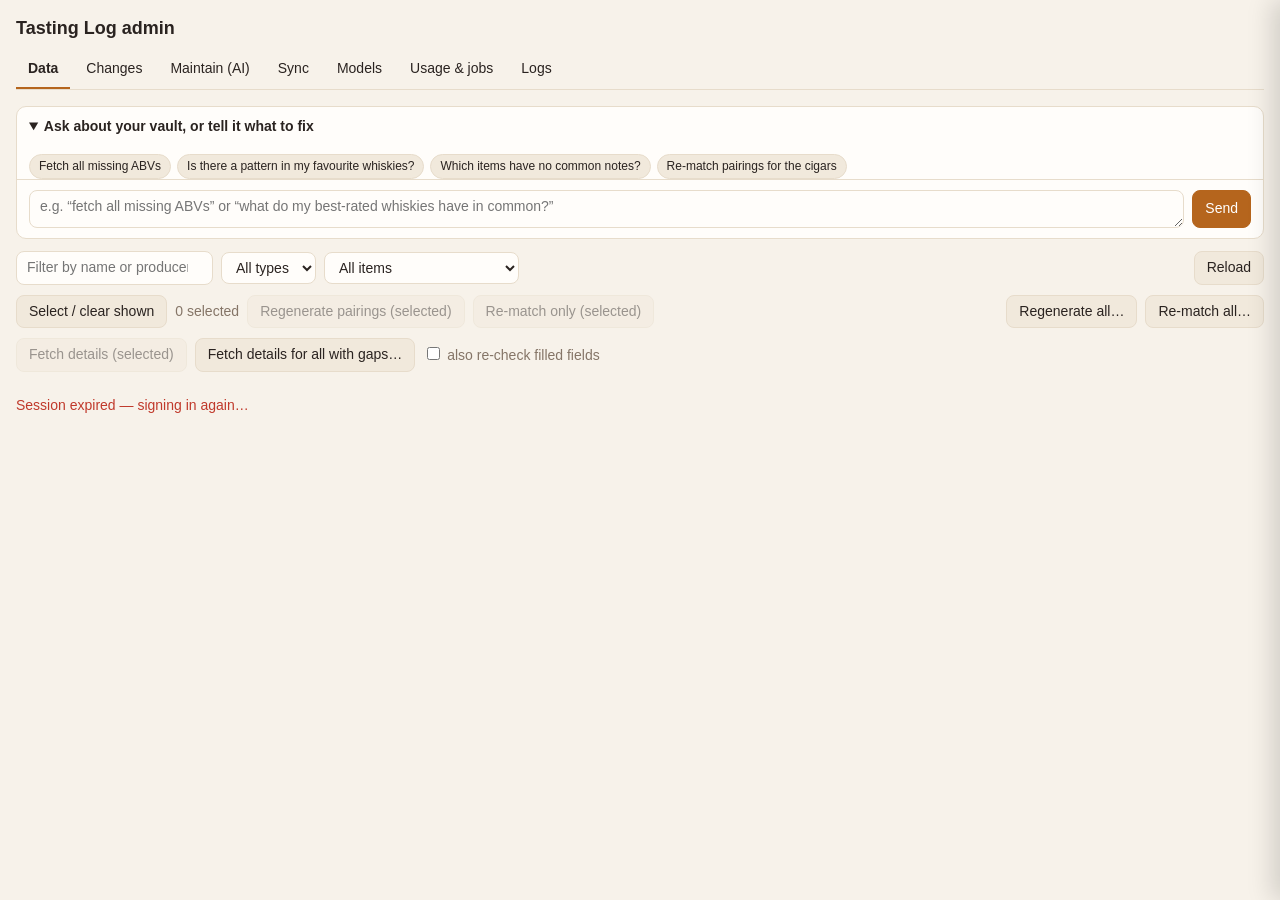
==== commit c132a8dc: "Pairings: smaller batches and a higher output ceiling The first real full regenerate failed with "ou" ====
--- a/backend/app/static/admin.html
+++ b/backend/app/static/admin.html
@@ -330,6 +330,7 @@
   state.items = it.items.filter((i) => i.type !== "pairing");
   state.cats = cat.categories || [];
   state.fetchable = cat.fetchable || {};
+  state.batch = cat.repair_batch_size || 5;
   const sel = $("type");
   if (sel.options.length === 1) for (const c of state.cats.filter((c) => c.is_item)) sel.add(new Option(c.label, c.type));
   state.sel = new Set([...state.sel].filter((id) => state.items.some((i) => i._id === id)));
@@ -453,7 +454,7 @@
   }
   const n = all ? state.items.length : ids.length;
   const what = mode === "rematch" ? "Re-match" : "Regenerate pairings for";
-  const cost = mode === "rematch" ? "no model calls, only the matching step" : `about ${Math.ceil(n / 5)} model calls (5 items each)`;
+  const cost = mode === "rematch" ? "no model calls, only the matching step" : `about ${Math.ceil(n / (state.batch || 5))} model calls (${state.batch || 5} items each)`;
   state.pending = { mode, ids, all };
   $("confirm-text").textContent = `${what} ${n} item${n === 1 ? "" : "s"} — ${cost}. Previous pairings are kept for undo.`;
   $("confirm").hidden = false;
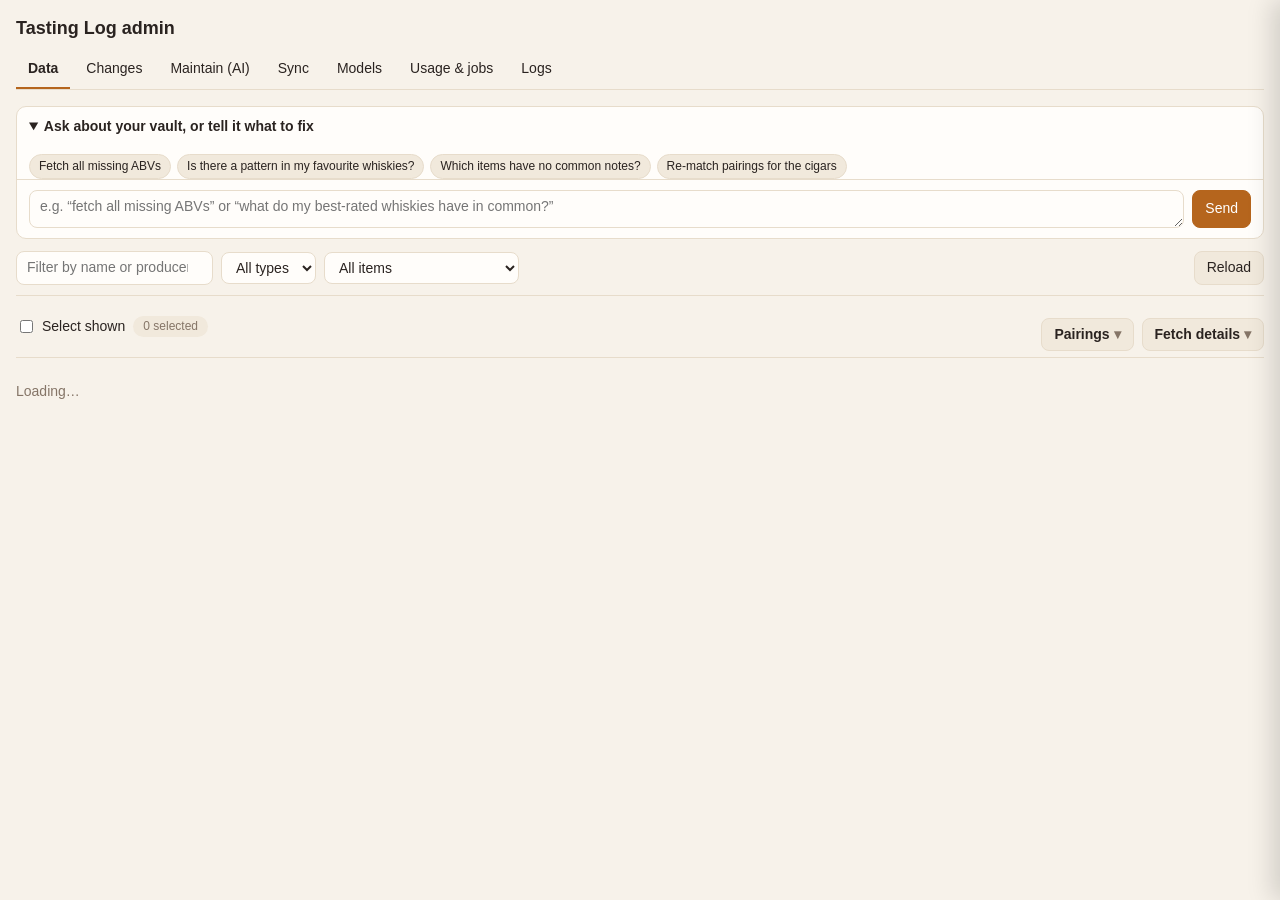
==== commit afc6a328: "Portal: simplify the Data toolbar Eight near-identical buttons over three rows become two rows: filt" ====
--- a/backend/app/static/admin.html
+++ b/backend/app/static/admin.html
@@ -84,6 +84,21 @@
     .logrow td { white-space:normal; font-family:ui-monospace,Menlo,monospace; font-size:12px; }
     .lv-WARNING { color:var(--warn); } .lv-ERROR, .lv-CRITICAL { color:var(--danger); }
     #review { margin-bottom:12px; }
+    .bar.actions { padding:6px 0; border-top:1px solid var(--border); border-bottom:1px solid var(--border); }
+    label.check { display:inline-flex; align-items:center; gap:6px; cursor:pointer; user-select:none; }
+    .chip { background:var(--surface-2); border-radius:99px; padding:2px 10px; font-size:12px; color:var(--dim); }
+    .chip.on { background:var(--accent); color:var(--accent-ink); }
+    details.menu { position:relative; }
+    details.menu > summary.btn { list-style:none; cursor:pointer; background:var(--surface-2); border:1px solid var(--border); border-radius:8px; padding:6px 12px; user-select:none; }
+    details.menu > summary.btn::-webkit-details-marker { display:none; }
+    details.menu > summary.btn::after { content:" ▾"; color:var(--dim); }
+    details.menu[open] > summary.btn { border-color:var(--accent); }
+    details.menu .panel { position:absolute; right:0; top:calc(100% + 6px); z-index:6; min-width:260px; background:var(--surface); border:1px solid var(--border); border-radius:10px; box-shadow:0 10px 28px rgba(0,0,0,.28); padding:8px; display:flex; flex-direction:column; gap:4px; }
+    details.menu .panel button { text-align:left; background:none; border:0; padding:7px 10px; border-radius:6px; }
+    details.menu .panel button:hover:not(:disabled) { background:var(--surface-2); }
+    details.menu .panel .h { font-size:11px; text-transform:uppercase; letter-spacing:.05em; color:var(--dim); padding:6px 10px 0; }
+    details.menu .panel .note { font-size:12px; color:var(--dim); margin:6px 10px 2px; display:block; }
+    details.menu .panel p.note { margin:6px 10px 2px; }
     #statusbar { position:sticky; top:0; z-index:4; background:var(--bg); padding:2px 0; }
     #dwork { margin:10px 0; }
     #dwork .card { margin:0; }
@@ -170,19 +185,34 @@
     <button id="reload">Reload</button>
   </div>
 
-  <div class="bar">
-    <button id="selall">Select / clear shown</button>
-    <span id="selinfo" class="dim">0 selected</span>
-    <button id="regen-sel" disabled>Regenerate pairings (selected)</button>
-    <button id="match-sel" disabled>Re-match only (selected)</button>
+  <div class="bar actions">
+    <label class="check"><input type="checkbox" id="selall" /> Select shown</label>
+    <span id="selinfo" class="chip">0 selected</span>
     <span class="sp"></span>
-    <button id="regen-all">Regenerate all…</button>
-    <button id="match-all">Re-match all…</button>
-  </div>
-  <div class="bar">
-    <button id="det-sel" disabled>Fetch details (selected)</button>
-    <button id="det-gaps">Fetch details for all with gaps…</button>
-    <label class="dim"><input type="checkbox" id="det-over" /> also re-check filled fields</label>
+
+    <details class="menu" id="menu-pairings">
+      <summary class="btn">Pairings</summary>
+      <div class="panel">
+        <div class="h">Selected items</div>
+        <button id="regen-sel" disabled>Regenerate pairings</button>
+        <button id="match-sel" disabled>Re-match only</button>
+        <div class="h">Every item</div>
+        <button id="regen-all">Regenerate all…</button>
+        <button id="match-all">Re-match all…</button>
+        <p class="note"><b>Regenerate</b> rewrites the profiles with the research model. <b>Re-match</b> keeps them and only redoes the matching (no model calls).</p>
+      </div>
+    </details>
+
+    <details class="menu" id="menu-details">
+      <summary class="btn">Fetch details</summary>
+      <div class="panel">
+        <div class="h">Selected items</div>
+        <button id="det-sel" disabled>Fetch details</button>
+        <div class="h">Every item</div>
+        <button id="det-gaps">Fetch for all with gaps…</button>
+        <label class="note"><input type="checkbox" id="det-over" /> also re-check filled fields</label>
+      </div>
+    </details>
   </div>
   <div id="statusbar">
   <div id="confirm" class="bar" hidden>
@@ -401,8 +431,14 @@
   }).join("");
   $("groups").innerHTML = html || `<div id="empty">${state.items.length ? "No items match." : "No items yet."}</div>`;
   const n = state.sel.size;
-  $("selinfo").textContent = `${n} selected`;
+  $("selinfo").textContent = n ? `${n} selected` : "none selected";
+  $("selinfo").classList.toggle("on", n > 0);
   $("regen-sel").disabled = $("match-sel").disabled = $("det-sel").disabled = !n;
+  // The menu lines say how many they will touch, so the scope is never a guess.
+  $("regen-sel").textContent = n ? `Regenerate pairings · ${n} selected` : "Regenerate pairings · none selected";
+  $("match-sel").textContent = n ? `Re-match only · ${n} selected` : "Re-match only · none selected";
+  $("det-sel").textContent = n ? `Fetch details · ${n} selected` : "Fetch details · none selected";
+  $("selall").checked = rows.length > 0 && rows.every((i) => state.sel.has(i._id));
 }
 
 // toggle doesn't bubble, so listen in the capture phase.
@@ -428,6 +464,9 @@
   openDrawer(id);
 });
 // Select / clear everything currently shown, across groups.
+// A menu closes once something in it is chosen, or when the page is clicked elsewhere.
+document.querySelectorAll("details.menu").forEach((m) => m.addEventListener("click", (e) => { if (e.target.closest("button")) setTimeout(() => (m.open = false), 0); }));
+document.addEventListener("click", (e) => document.querySelectorAll("details.menu[open]").forEach((m) => { if (!m.contains(e.target)) m.open = false; }));
 $("selall").addEventListener("click", () => {
   const rows = shown(), every = rows.length > 0 && rows.every((i) => state.sel.has(i._id));
   for (const i of rows) every ? state.sel.delete(i._id) : state.sel.add(i._id);
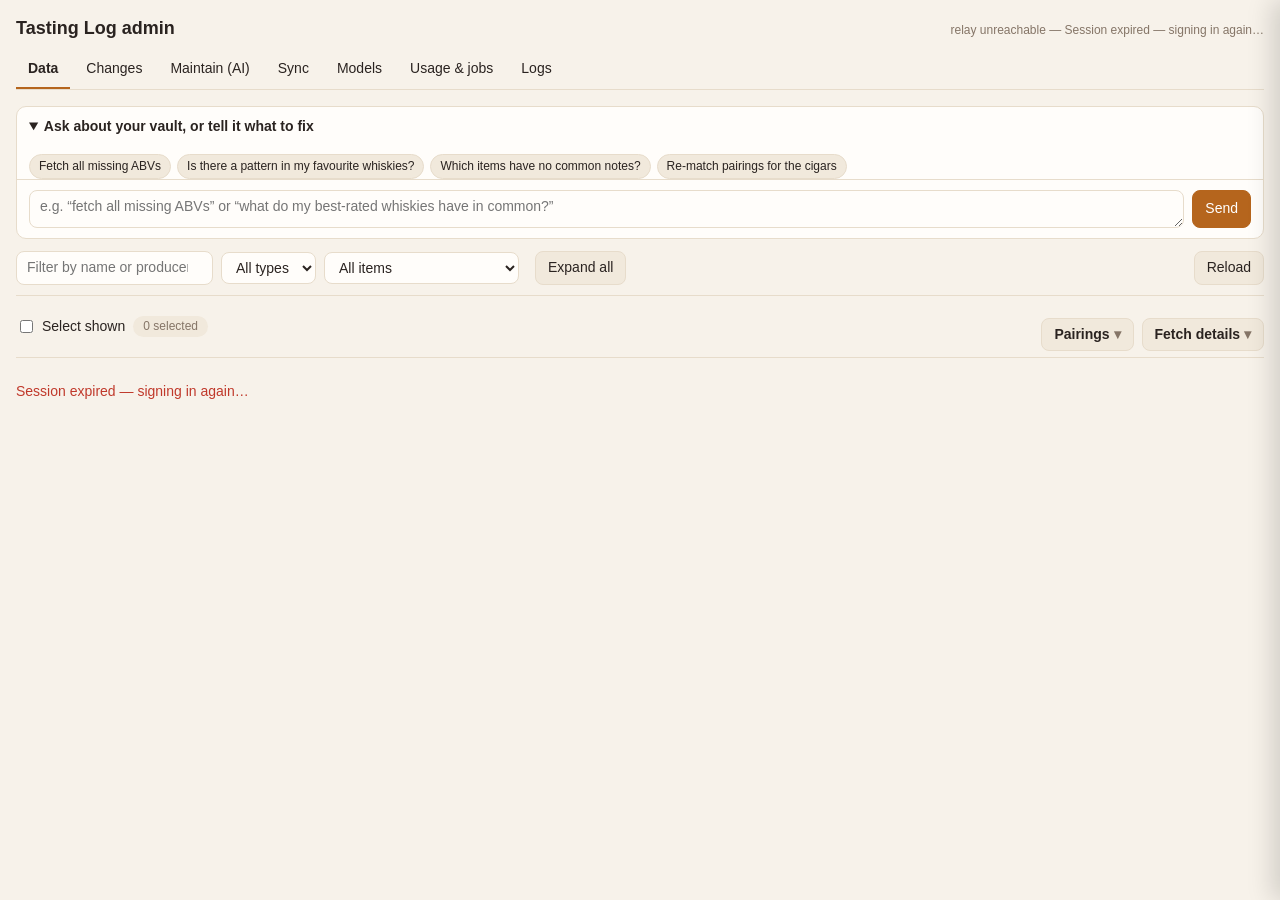
==== commit 86c721cd: "Portal: Expand all / Collapse all for the item groups One toggle next to the item count. It offers w" ====
--- a/backend/app/static/admin.html
+++ b/backend/app/static/admin.html
@@ -181,6 +181,7 @@
       <option value="unrated">Tasted but unrated</option>
     </select>
     <span class="dim" id="count"></span>
+    <button id="toggle-all" type="button" title="Open or close every group">Expand all</button>
     <span class="sp"></span>
     <button id="reload">Reload</button>
   </div>
@@ -387,6 +388,9 @@
 // Groups the user has opened, kept across re-renders (every tick of a checkbox
 // redraws the list). Like the Search tab they start collapsed.
 const openTypes = new Set();
+// "Expand all" / "Collapse all" override the per-group state until the person opens
+// or closes a single group, or changes a filter.  null = no override.
+let allMode = null;
 
 function rowHtml(i) {
   const f = facts(i), job = state.rowJob[i._id];
@@ -416,7 +420,7 @@
     if (!group.length) return "";
     const label = state.cats.find((c) => c.type === type)?.label || type;
     // A filter is a "show me those" request, so its matches open on their own.
-    const open = openTypes.has(type) || filtering;
+    const open = allMode === "open" ? true : allMode === "closed" ? false : (openTypes.has(type) || filtering);
     const all = group.every((i) => state.sel.has(i._id));
     const picked = group.filter((i) => state.sel.has(i._id)).length;
     return `<details class="group" data-type="${esc(type)}" ${open ? "open" : ""}>
@@ -430,6 +434,7 @@
       </table></div></details>`;
   }).join("");
   $("groups").innerHTML = html || `<div id="empty">${state.items.length ? "No items match." : "No items yet."}</div>`;
+  syncToggleLabel();
   const n = state.sel.size;
   $("selinfo").textContent = n ? `${n} selected` : "none selected";
   $("selinfo").classList.toggle("on", n > 0);
@@ -441,11 +446,28 @@
   $("selall").checked = rows.length > 0 && rows.every((i) => state.sel.has(i._id));
 }
 
+// One button for both directions, offering whichever would change something. It reads
+// the groups actually on screen, so it stays right however they were opened or closed.
+function syncToggleLabel() {
+  const gs = [...document.querySelectorAll("#groups details.group")];
+  $("toggle-all").textContent = gs.length && gs.every((g) => g.open) ? "Collapse all" : "Expand all";
+  $("toggle-all").disabled = !gs.length;
+}
+
 // toggle doesn't bubble, so listen in the capture phase.
 $("groups").addEventListener("toggle", (e) => {
   const d = e.target;
   if (!d.classList?.contains("group")) return;
+  syncToggleLabel();
   if ($("q").value.trim() || $("issue").value) return;  // auto-opened by a filter, not by the user
+  if (allMode) {
+    // A single group was opened or closed by hand: the override is over. Keep what is
+    // on screen as the new per-group state, so nothing jumps.
+    allMode = null;
+    openTypes.clear();
+    document.querySelectorAll("details.group[open]").forEach((g) => openTypes.add(g.dataset.type));
+    return;
+  }
   d.open ? openTypes.add(d.dataset.type) : openTypes.delete(d.dataset.type);
 }, true);
 
@@ -472,7 +494,14 @@
   for (const i of rows) every ? state.sel.delete(i._id) : state.sel.add(i._id);
   render();
 });
-["q", "type", "issue"].forEach((id) => $(id).addEventListener("input", render));
+["q", "type", "issue"].forEach((id) => $(id).addEventListener("input", () => { allMode = null; render(); }));
+$("toggle-all").onclick = () => {
+  const collapse = $("toggle-all").textContent === "Collapse all";
+  allMode = collapse ? "closed" : "open";
+  if (collapse) openTypes.clear();
+  else document.querySelectorAll("details.group").forEach((g) => openTypes.add(g.dataset.type));
+  render();
+};
 $("reload").addEventListener("click", () => load().catch((e) => say(e.message, "bad")));
 
 // ---- pairing jobs ----
@@ -511,6 +540,7 @@
   const r = await api(path, { method: "POST", body: JSON.stringify(body) });
   state.jobs = r.jobs.map((j) => ({ ...j, status: "queued", done: false }));
   state.rowJob = {};
+  state.runMode = path === "/api/details" ? "details" : body.mode;   // what a retry would re-run
   if (path === "/api/details") { state.proposals = {}; state.revealed = false; renderReview(); }
   for (const j of state.jobs) for (const d of j.doc_ids) state.rowJob[d] = { status: "queued" };
   state.total = r.items; $("progwrap").hidden = false; render(); poll();
@@ -560,16 +590,30 @@
       await new Promise((r) => setTimeout(r, 3000));
     }
     say("All jobs finished. Refreshing…");
-    // Failed items are selected again, so a retry is one click on the same button.
     const failedIds = Object.entries(state.rowJob).filter(([, r]) => r.status === "failed").map(([id]) => id);
-    if (failedIds.length) { state.sel = new Set(failedIds); }
-    if (Object.keys(state.proposals).length) { say(`Done — ${Object.keys(state.proposals).length} item(s) ready to review in “Proposed details”.`); return; }
+    const why = [...new Set(Object.values(state.rowJob).filter((r) => r.status === "failed").map((r) => r.error).filter(Boolean))][0];
+    // The run is over, so the selection is released. Left in place, the same ticked
+    // items sat ready for the next click on Regenerate — and an accidental click re-ran
+    // (and re-billed) work that had just finished. A retry is an explicit button below.
+    state.sel = new Set(); render();
+    if (Object.keys(state.proposals).length) {
+      say(`Done — ${Object.keys(state.proposals).length} item(s) ready to review in “Proposed details”.`);
+      if (failedIds.length) offerRetry(failedIds, why);
+      return;
+    }
     await refreshUntilFresh();
-    if (failedIds.length) {
-      const why = [...new Set(Object.values(state.rowJob).filter((r) => r.status === "failed").map((r) => r.error).filter(Boolean))][0];
-      say(`${failedIds.length} item(s) failed${why ? ": " + why.slice(0, 200) : ""} — they are selected again; press the same button to retry.`, "warnc");
-    }
+    if (failedIds.length) offerRetry(failedIds, why);
   } catch (e) { say(e.message, "bad"); } finally { polling = false; }
+}
+// After a run with failures: say why, and offer a retry for exactly those items.
+// It goes through the normal confirmation, so nothing re-runs without a click on Start.
+function offerRetry(ids, why) {
+  say(`${ids.length} item(s) failed${why ? ": " + why.slice(0, 200) : ""}. `, "warnc");
+  const b = document.createElement("button");
+  b.textContent = `Retry ${ids.length} failed`;
+  const mode = state.runMode;
+  b.onclick = () => ask(mode, ids);
+  $("msg").append(b);
 }
 async function refreshUntilFresh() {
   await load();
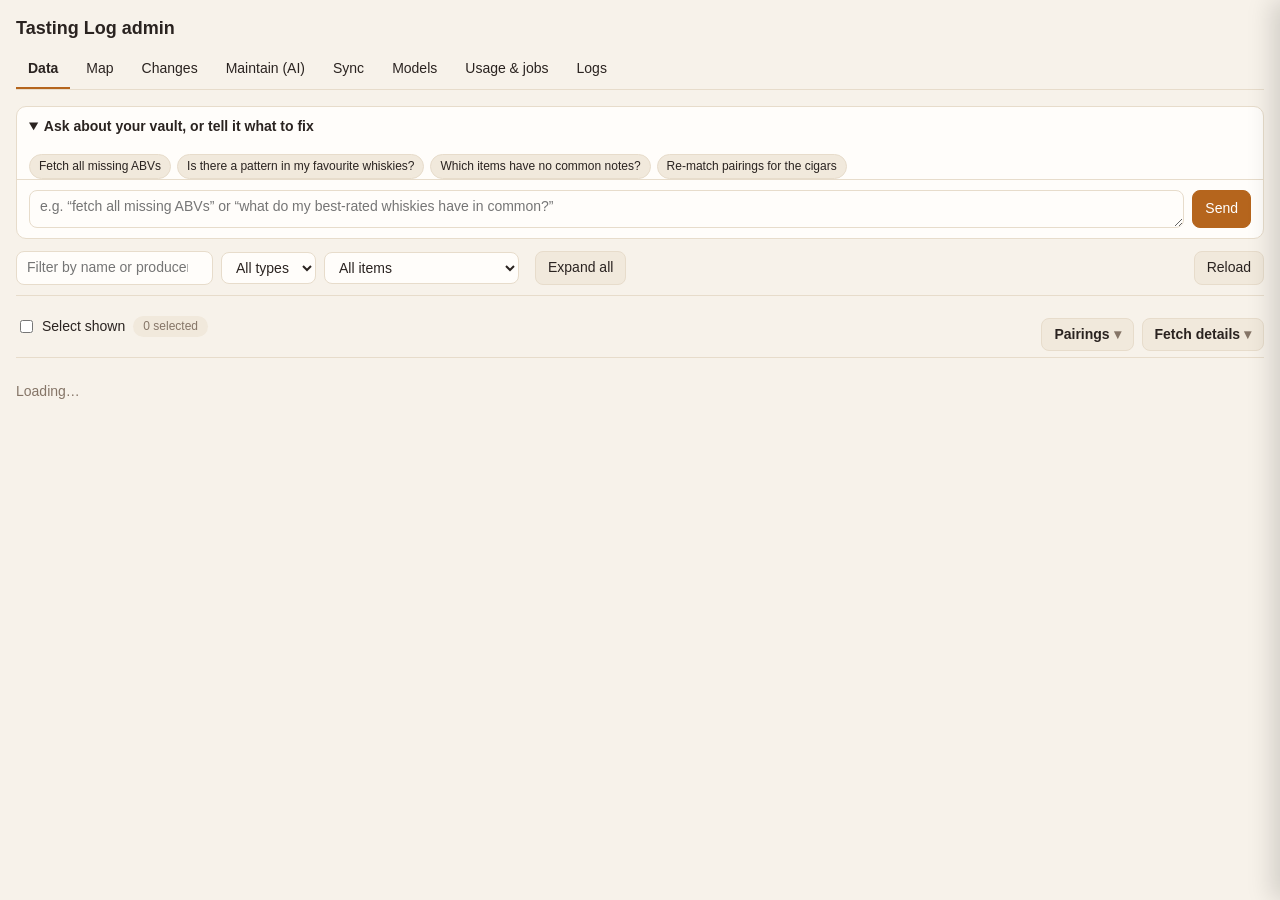
==== commit d2ce55e4: "Portal: Map tab — countries with items highlighted, click for the list A world map (Natural Earth sh" ====
--- a/backend/app/static/admin.html
+++ b/backend/app/static/admin.html
@@ -135,6 +135,25 @@
     .diff2 { display:grid; grid-template-columns:1fr 1fr; gap:6px 18px; font-size:13px; }
     .diff2 .col h4 { margin:0 0 6px; font-size:11px; text-transform:uppercase; letter-spacing:.04em; color:var(--dim); }
     .diff2 .pair { background:var(--surface); }
+    .mapgrid { display:grid; grid-template-columns:minmax(0,2.2fr) minmax(280px,1fr); gap:14px; align-items:start; }
+    @media (max-width:900px) { .mapgrid { grid-template-columns:1fr; } }
+    .mapbox { position:relative; background:var(--surface); border:1px solid var(--border); border-radius:10px; overflow:hidden; touch-action:none; }
+    #mp-svg { display:block; width:100%; height:auto; cursor:grab; user-select:none; }
+    #mp-svg.drag { cursor:grabbing; }
+    #mp-svg path.land { fill:var(--surface-2); stroke:var(--border); stroke-width:.4; vector-effect:non-scaling-stroke; }
+    #mp-svg path.has { fill:var(--accent); stroke:var(--surface); stroke-width:.5; cursor:pointer; vector-effect:non-scaling-stroke; }
+    #mp-svg path.has:hover { stroke:var(--text); stroke-width:1.2; }
+    #mp-svg path.sel { stroke:var(--text); stroke-width:1.8; }
+    #mp-svg circle.dot { fill:var(--accent); stroke:var(--surface); stroke-width:1; cursor:pointer; vector-effect:non-scaling-stroke; }
+    #mp-svg circle.dot.sel { stroke:var(--text); stroke-width:2; }
+    .tip { position:absolute; pointer-events:none; background:var(--text); color:var(--bg); font-size:12px; padding:3px 8px; border-radius:6px; white-space:nowrap; transform:translate(10px,10px); z-index:3; }
+    .mapbtns button { width:34px; padding:6px 0; } .mapbtns button#mp-reset { width:auto; padding:6px 12px; }
+    .mapside .card { margin-bottom:12px; }
+    .crow { display:grid; grid-template-columns:1fr auto; gap:8px; padding:6px 8px; border-radius:6px; cursor:pointer; }
+    .crow:hover, .crow.sel { background:var(--surface-2); } .crow.sel { font-weight:600; }
+    .crow .n { color:var(--dim); font-variant-numeric:tabular-nums; }
+    .irow { display:grid; grid-template-columns:auto 1fr auto; gap:8px; padding:6px 4px; border-top:1px solid var(--border); cursor:pointer; align-items:baseline; }
+    .irow:hover { background:var(--surface-2); } .irow .sub { color:var(--dim); font-size:12px; }
     .norows { margin:4px 0 0 18px; padding:0; font-size:12px; } .norows li { margin:1px 0; }
     .val { font-weight:600; } .old { color:var(--dim); text-decoration:line-through; }
   </style>
@@ -143,6 +162,7 @@
   <header class="top"><h1>Tasting Log admin</h1><div id="status" class="dim"></div></header>
   <nav id="tabs">
     <button data-tab="data" class="on">Data</button>
+    <button data-tab="map">Map</button>
     <button data-tab="changes">Changes</button>
     <button data-tab="maintain">Maintain (AI)</button>
     <button data-tab="sync">Sync</button>
@@ -230,6 +250,25 @@
 
   </section>
 
+  <section id="tab-map" class="tabpanel" hidden>
+    <div class="bar">
+      <select id="mp-type"><option value="">All types</option></select>
+      <span id="mp-summary" class="dim"></span>
+      <span class="sp"></span>
+      <span class="mapbtns"><button id="mp-in" title="Zoom in">+</button><button id="mp-out" title="Zoom out">−</button><button id="mp-reset" title="Show the whole world">Reset</button></span>
+    </div>
+    <div class="mapgrid">
+      <div class="mapbox"><svg id="mp-svg" role="img" aria-label="World map; countries with items are highlighted"></svg>
+        <div id="mp-tip" class="tip" hidden></div></div>
+      <aside class="mapside">
+        <div id="mp-detail" class="card"></div>
+        <div class="card"><h3>Countries</h3><div id="mp-list"></div></div>
+        <div id="mp-missing" class="card" hidden></div>
+      </aside>
+    </div>
+    <p class="dim">Click a highlighted country to list its items. Darker means more items. Scroll to zoom, drag to move; the country list works too. Map: Natural Earth (public domain).</p>
+  </section>
+
   <section id="tab-changes" class="tabpanel" hidden>
     <div class="bar">
       <input id="ch-q" type="search" placeholder="Filter by item…" />
@@ -367,6 +406,7 @@
   state.sel = new Set([...state.sel].filter((id) => state.items.some((i) => i._id === id)));
   say("");
   render();
+  if (mp && mp.world && !$("tab-map").hidden) renderMap();
 }
 
 function shown() {
@@ -971,7 +1011,7 @@
 }
 
 // ---- tabs ----
-const TABS = ["data", "changes", "maintain", "sync", "models", "usage", "logs"];
+const TABS = ["data", "map", "changes", "maintain", "sync", "models", "usage", "logs"];
 const loaded = new Set();
 function showTab(name) {
   if (!TABS.includes(name)) name = "data";
@@ -1148,7 +1188,166 @@
 $("lg-q").addEventListener("input", () => loadLogs().catch(() => {}));
 $("lg-refresh").onclick = () => loadLogs().catch((e) => ($("lg-count").textContent = e.message));
 
+// ---- Map: which countries your items come from ----
+// Item countries are free text ("Scotland", "Türkiye", "United States"), the map's
+// shapes carry Natural Earth names. Everything is folded to a lowercase, accent-free
+// key; ALIASES covers the usual other spellings, and the sub-national UK nations
+// all belong to the one United Kingdom shape (the list still shows "Scotland").
+const fold = (t) => String(t || "").normalize("NFD").replace(/[̀-ͯ]/g, "").toLowerCase().replace(/\./g, "").replace(/\s+/g, " ").trim();
+const ALIASES = {
+  "uk": "United Kingdom", "u k": "United Kingdom", "great britain": "United Kingdom", "britain": "United Kingdom",
+  "england": "United Kingdom", "scotland": "United Kingdom", "wales": "United Kingdom", "northern ireland": "United Kingdom",
+  "usa": "United States of America", "us": "United States of America", "u s": "United States of America", "u s a": "United States of America",
+  "united states": "United States of America", "america": "United States of America",
+  "turkiye": "Turkey", "czech republic": "Czechia", "north macedonia": "Macedonia", "holland": "Netherlands", "the netherlands": "Netherlands",
+  "ivory coast": "Côte d'Ivoire", "cote d'ivoire": "Côte d'Ivoire",
+  "democratic republic of the congo": "Dem. Rep. Congo", "dr congo": "Dem. Rep. Congo", "drc": "Dem. Rep. Congo", "republic of the congo": "Congo",
+  "dominican republic": "Dominican Rep.", "bosnia": "Bosnia and Herz.", "bosnia and herzegovina": "Bosnia and Herz.",
+  "central african republic": "Central African Rep.", "equatorial guinea": "Eq. Guinea", "south sudan": "S. Sudan",
+  "swaziland": "eSwatini", "cape verde": "Cabo Verde", "east timor": "Timor-Leste", "burma": "Myanmar",
+  "russian federation": "Russia", "korea": "South Korea", "republic of korea": "South Korea", "lao pdr": "Laos", "viet nam": "Vietnam",
+  "uae": "United Arab Emirates", "macau": "Macao", "faroe islands": "Faeroe Is.", "falkland islands": "Falkland Is.",
+  "trinidad": "Trinidad and Tobago", "antigua and barbuda": "Antigua and Barb.", "saint lucia": "Saint Lucia", "st lucia": "Saint Lucia",
+};
+const mp = { world: null, byKey: {}, view: null, vb: null, selected: null, type: "" };
+
+function resolveCountry(raw) {
+  const k = fold(raw);
+  if (!k || k === "unknown") return null;
+  const target = ALIASES[k] || null;
+  if (target) return target;
+  return mp.byKey[k] ? mp.byKey[k].name : null;
+}
+
+// Group the (type-filtered) items by the shape they belong to.
+function mapGroups() {
+  const groups = {}, missing = {};
+  for (const it of state.items) {
+    if (mp.type && it.type !== mp.type) continue;
+    const name = resolveCountry(it.country_of_origin);
+    if (name && mp.byKey[fold(name)]) (groups[name] ||= []).push(it);
+    else { const label = it.country_of_origin && fold(it.country_of_origin) !== "unknown" ? it.country_of_origin : "unknown"; (missing[label] ||= []).push(it); }
+  }
+  return { groups, missing };
+}
+
+function setViewBox(vb) { mp.vb = vb; $("mp-svg").setAttribute("viewBox", vb.map((n) => +n.toFixed(2)).join(" ")); }
+function zoomBy(f, cx, cy) {
+  const [x, y, w, h] = mp.vb, W = mp.world.width, H = mp.world.height;
+  const nw = Math.min(W, Math.max(W / 24, w / f)), nh = nw * (H / W);
+  const px = cx == null ? x + w / 2 : cx, py = cy == null ? y + h / 2 : cy;
+  const nx = Math.min(W - nw, Math.max(0, px - (px - x) * (nw / w))), ny = Math.min(H - nh, Math.max(0, py - (py - y) * (nh / h)));
+  setViewBox([nx, ny, nw, nh]);
+}
+
+// The type list comes from the categories, which can arrive after the map does (the
+// page may open straight on this tab) — so it is filled whenever the map draws.
+function fillMapTypes() {
+  const sel = $("mp-type");
+  if (sel.options.length > 1 || !state.cats.length) return;
+  for (const c of state.cats.filter((c) => c.is_item)) sel.add(new Option(c.label, c.type));
+}
+
+function renderMap() {
+  if (!mp.world) return;
+  fillMapTypes();
+  const { groups, missing } = mapGroups();
+  const names = Object.keys(groups);
+  const max = Math.max(1, ...names.map((n) => groups[n].length));
+  const total = names.reduce((a, n) => a + groups[n].length, 0);
+  $("mp-summary").textContent = `${names.length} countr${names.length === 1 ? "y" : "ies"} · ${total} item${total === 1 ? "" : "s"} on the map`;
+
+  // The shapes are drawn once per render; fill strength follows how many items.
+  const svg = $("mp-svg");
+  svg.innerHTML = mp.world.countries.map((c) => {
+    const g = groups[c.name];
+    if (!g) return `<path class="land" d="${c.d}"></path>`;
+    const strength = (0.45 + 0.55 * Math.sqrt(g.length / max)).toFixed(2);
+    return `<path class="has${mp.selected === c.name ? " sel" : ""}" data-c="${esc(c.name)}" style="fill-opacity:${strength}" d="${c.d}"><title>${esc(c.name)} — ${g.length} item${g.length === 1 ? "" : "s"}</title></path>`;
+  }).join("");
+  // A country a few pixels wide would be invisible even when highlighted: give it a dot.
+  svg.querySelectorAll("path.has").forEach((p) => {
+    const b = p.getBBox();
+    if (b.width < 7 && b.height < 7) {
+      const c = document.createElementNS("http://www.w3.org/2000/svg", "circle");
+      c.setAttribute("class", "dot" + (p.dataset.c === mp.selected ? " sel" : ""));
+      c.setAttribute("cx", b.x + b.width / 2); c.setAttribute("cy", b.y + b.height / 2); c.setAttribute("r", 4.5);
+      c.dataset.c = p.dataset.c; c.style.fillOpacity = p.style.fillOpacity;
+      c.innerHTML = p.querySelector("title").outerHTML;
+      svg.appendChild(c);
+    }
+  });
+
+  // Sidebar: countries ranked by item count (also the way to reach tiny ones).
+  const ranked = names.sort((a, b) => groups[b].length - groups[a].length || a.localeCompare(b));
+  $("mp-list").innerHTML = ranked.length ? ranked.map((n) => `<div class="crow${mp.selected === n ? " sel" : ""}" data-c="${esc(n)}"><span>${esc(n)}</span><span class="n">${groups[n].length}</span></div>`).join("") : `<span class="dim">No items with a known country.</span>`;
+  const miss = Object.entries(missing);
+  $("mp-missing").hidden = !miss.length;
+  $("mp-missing").innerHTML = miss.length ? `<h3>Not on the map</h3><div class="dim">${miss.map(([k, v]) => `${esc(k)} (${v.length})`).join(" · ")}</div><p class="dim" style="margin:6px 0 0">Unknown, or a name the map does not recognise — fix the country on the item, or add an alias.</p>` : "";
+  renderMapDetail(groups);
+}
+
+function renderMapDetail(groups) {
+  const box = $("mp-detail"), name = mp.selected, list = name && groups[name];
+  if (!list) { box.innerHTML = `<h3>Items</h3><p class="dim">Click a highlighted country to see what you have from there.</p>`; return; }
+  const items = [...list].sort((a, b) => (b.rating ?? -1) - (a.rating ?? -1));
+  box.innerHTML = `<h3>${esc(name)} <span class="dim" style="font-weight:normal">· ${items.length} item${items.length === 1 ? "" : "s"}</span></h3>` +
+    items.map((i) => `<div class="irow" data-id="${esc(i._id)}"><span>${ICONS[i.type] || ""}</span>
+      <span>${esc(title(i))}<div class="sub">${esc([i.type, i.country_of_origin !== name ? i.country_of_origin : "", i.region, i.status === "to-try" ? "to try" : ""].filter(Boolean).join(" · "))}</div></span>
+      <span>${i.rating ? "★ " + Number(i.rating).toFixed(1) : '<span class="dim">☆</span>'}</span></div>`).join("");
+}
+
+function selectCountry(name) {
+  mp.selected = mp.selected === name ? null : name;
+  renderMap();
+}
+
+async function loadMap() {
+  if (!mp.world) {
+    $("mp-summary").textContent = "Loading the map…";
+    mp.world = await api("/api/world-map");
+    mp.byKey = Object.fromEntries(mp.world.countries.map((c) => [fold(c.name), c]));
+    $("mp-svg").setAttribute("preserveAspectRatio", "xMidYMid meet");
+    setViewBox([0, 0, mp.world.width, mp.world.height]);
+  }
+  renderMap();
+}
+
+// interactions
+$("mp-svg").addEventListener("click", (e) => { if (mp.moved) return; const c = e.target.closest("[data-c]"); if (c) selectCountry(c.dataset.c); });
+$("mp-list").addEventListener("click", (e) => { const r = e.target.closest(".crow"); if (r) selectCountry(r.dataset.c); });
+$("mp-detail").addEventListener("click", (e) => { const r = e.target.closest(".irow"); if (r) openDrawer(r.dataset.id); });
+$("mp-type").addEventListener("change", () => { mp.type = $("mp-type").value; renderMap(); });
+$("mp-in").onclick = () => zoomBy(1.6);
+$("mp-out").onclick = () => zoomBy(1 / 1.6);
+$("mp-reset").onclick = () => mp.world && setViewBox([0, 0, mp.world.width, mp.world.height]);
+(() => {
+  const svg = $("mp-svg"), tip = $("mp-tip");
+  const toMap = (e) => { const r = svg.getBoundingClientRect(), [x, y, w, h] = mp.vb; return [x + ((e.clientX - r.left) / r.width) * w, y + ((e.clientY - r.top) / r.height) * h]; };
+  svg.addEventListener("wheel", (e) => { if (!mp.world) return; e.preventDefault(); const [px, py] = toMap(e); zoomBy(e.deltaY < 0 ? 1.25 : 1 / 1.25, px, py); }, { passive: false });
+  let drag = null;
+  svg.addEventListener("pointerdown", (e) => { if (!mp.world) return; drag = { x: e.clientX, y: e.clientY, vb: [...mp.vb] }; mp.moved = false; });
+  window.addEventListener("pointermove", (e) => {
+    if (!drag) return;
+    const dx = e.clientX - drag.x, dy = e.clientY - drag.y;
+    if (Math.abs(dx) + Math.abs(dy) > 4) { mp.moved = true; svg.classList.add("drag"); }
+    if (!mp.moved) return;
+    const r = svg.getBoundingClientRect(), [x, y, w, h] = drag.vb, W = mp.world.width, H = mp.world.height;
+    setViewBox([Math.min(W - w, Math.max(0, x - (dx / r.width) * w)), Math.min(H - h, Math.max(0, y - (dy / r.height) * h)), w, h]);
+  });
+  window.addEventListener("pointerup", () => { drag = null; svg.classList.remove("drag"); setTimeout(() => (mp.moved = false), 0); });
+  svg.addEventListener("pointermove", (e) => {
+    const c = e.target.closest("[data-c]");
+    if (!c) { tip.hidden = true; return; }
+    const box = svg.parentElement.getBoundingClientRect();
+    tip.textContent = c.querySelector("title")?.textContent || c.dataset.c;
+    tip.style.left = e.clientX - box.left + "px"; tip.style.top = e.clientY - box.top + "px"; tip.hidden = false;
+  });
+  svg.addEventListener("pointerleave", () => { tip.hidden = true; });
+})();
+
 const tabLoaders = {
+  map: () => loadMap().catch((e) => ($("mp-summary").textContent = e.message)),
   changes: () => loadHistory(),
   models: () => loadModels().catch((e) => ($("md-roles").textContent = e.message)),
   usage: () => loadUsage().catch((e) => ($("us-status").textContent = e.message)),
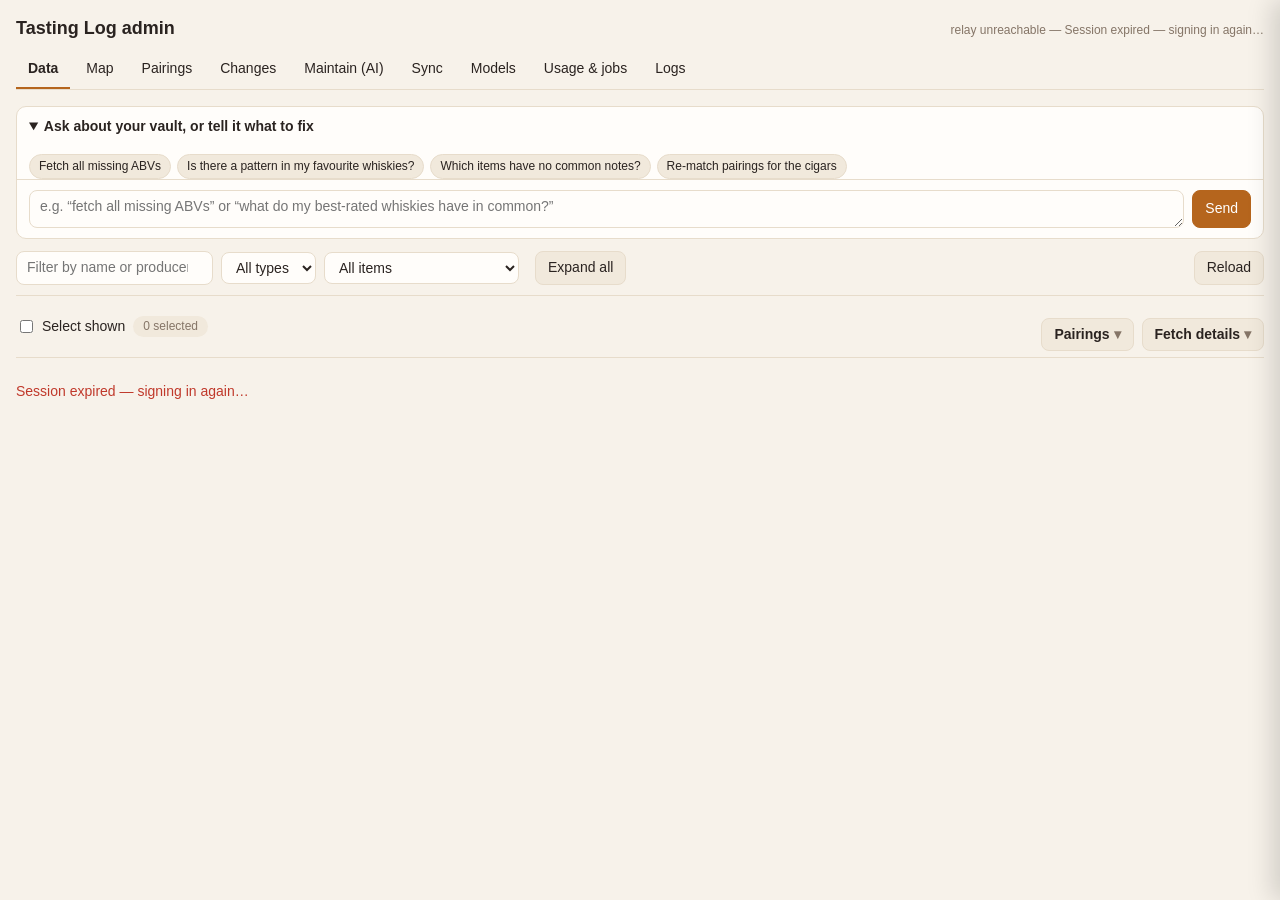
==== commit 96ed9696: "Portal: Pairings tab — a two-column link diagram Pairings are always companion <-> drink, so they fo" ====
--- a/backend/app/static/admin.html
+++ b/backend/app/static/admin.html
@@ -154,6 +154,42 @@
     .crow .n { color:var(--dim); font-variant-numeric:tabular-nums; }
     .irow { display:grid; grid-template-columns:auto 1fr auto; gap:8px; padding:6px 4px; border-top:1px solid var(--border); cursor:pointer; align-items:baseline; }
     .irow:hover { background:var(--surface-2); } .irow .sub { color:var(--dim); font-size:12px; }
+    .viz { --c-comp:#2a78d6; --c-drink:#eb6834; --edge:rgba(82,81,78,.30); --grid-text:#fff;
+      --q0:#cde2fb; --q1:#9ec5f4; --q2:#6da7ec; --q3:#3987e5; --q4:#2a78d6; --q5:#1c5cab; --q6:#104281;
+      --qt0:#0b0b0b; --qt1:#0b0b0b; --qt2:#0b0b0b; --qt3:#0b0b0b; --qt4:#fff; --qt5:#fff; --qt6:#fff; }
+    @media (prefers-color-scheme: dark) { .viz { --c-comp:#3987e5; --c-drink:#d95926; --edge:rgba(195,194,183,.26);
+      --q0:#1d3556; --q1:#244d86; --q2:#2a65b8; --q3:#3987e5; --q4:#6da7ec; --q5:#9ec5f4; --q6:#cde2fb;
+      --qt0:#fff; --qt1:#fff; --qt2:#fff; --qt3:#0b0b0b; --qt4:#0b0b0b; --qt5:#0b0b0b; --qt6:#0b0b0b; } }
+    .pgmain { display:grid; grid-template-columns:minmax(0,1fr) 330px; gap:14px; align-items:start; margin-bottom:12px; }
+    @media (max-width:1100px) { .pgmain { grid-template-columns:1fr; } }
+    .pgdia { margin:0; padding:10px 6px 6px; } .pgside .card { margin:0; position:sticky; top:8px; }
+    .pglegend { display:flex; gap:18px; flex-wrap:wrap; align-items:center; font-size:12px; padding:0 8px 8px; }
+    i.sw { display:inline-block; width:10px; height:10px; border-radius:2px; margin-right:6px; vertical-align:-1px; } i.sw.comp { background:var(--c-comp); } i.sw.drink { background:var(--c-drink); }
+    .pgsvgwrap { position:relative; }
+    #pg-svg { display:block; width:100%; height:auto; }
+    #pg-svg text { font:11px -apple-system,BlinkMacSystemFont,"Segoe UI",sans-serif; fill:var(--text); }
+    #pg-svg text.dim, #pg-svg .grp { fill:var(--dim); } #pg-svg .grp { font-size:10px; letter-spacing:.06em; text-transform:uppercase; }
+    #pg-svg .coltitle { font-size:12px; font-weight:600; }
+    #pg-svg .node { cursor:pointer; }
+    /* .bar is the visible mark, .hit an invisible, larger click target. They must not share a
+       selector: a rule on "rect" painted the hit area solid (higher specificity than .hit). */
+    #pg-svg .node .bar { stroke:var(--surface); stroke-width:2; }
+    #pg-svg .node.comp .bar { fill:var(--c-comp); } #pg-svg .node.drink .bar { fill:var(--c-drink); }
+    #pg-svg .node .hit { fill:transparent; stroke:none; pointer-events:all; }
+    #pg-svg .edge { fill:none; stroke:var(--edge); stroke-width:1; stroke-linecap:round; transition:opacity .12s; }
+    #pg-svg .edge.mutual { stroke-width:2.2; }
+    #pg-svg.act .edge { opacity:.06; } #pg-svg.act .edge.on { opacity:1; stroke-width:1.8; }
+    #pg-svg.act .edge.on.mutual { stroke-width:3; }
+    #pg-svg.act.side-comp .edge.on { stroke:var(--c-comp); } #pg-svg.act.side-drink .edge.on { stroke:var(--c-drink); }
+    #pg-svg.act .node { opacity:.32; } #pg-svg.act .node.partner, #pg-svg.act .node.active { opacity:1; }
+    #pg-svg .node.active .bar { stroke:var(--text); } #pg-svg .node.partner text { font-weight:600; }
+    .hm { border-collapse:separate; border-spacing:3px; } .hm th { font-size:12px; font-weight:600; padding:2px 8px; text-align:center; background:none; position:static; cursor:default; }
+    .hm th.rl { text-align:right; } .hm td { min-width:84px; height:44px; text-align:center; border-radius:6px; font-weight:600; cursor:pointer; padding:0; border:2px solid transparent; }
+    .hm td.zero { background:var(--surface-2); color:var(--dim); font-weight:400; cursor:default; }
+    .hm td.on { border-color:var(--text); } .hm td:hover:not(.zero) { border-color:var(--text); }
+    .hm .corner { font-size:11px; color:var(--dim); font-weight:400; }
+    .prow { display:grid; grid-template-columns:auto 1fr auto; gap:8px; padding:7px 4px; border-top:1px solid var(--border); cursor:pointer; align-items:baseline; }
+    .prow:hover { background:var(--surface-2); } .prow .why { grid-column:2 / 4; color:var(--dim); font-size:12px; white-space:normal; }
     .norows { margin:4px 0 0 18px; padding:0; font-size:12px; } .norows li { margin:1px 0; }
     .val { font-weight:600; } .old { color:var(--dim); text-decoration:line-through; }
   </style>
@@ -163,6 +199,7 @@
   <nav id="tabs">
     <button data-tab="data" class="on">Data</button>
     <button data-tab="map">Map</button>
+    <button data-tab="pairs">Pairings</button>
     <button data-tab="changes">Changes</button>
     <button data-tab="maintain">Maintain (AI)</button>
     <button data-tab="sync">Sync</button>
@@ -269,6 +306,31 @@
     <p class="dim">Click a highlighted country to list its items. Darker means more items. Scroll to zoom, drag to move; the country list works too. Map: Natural Earth (public domain).</p>
   </section>
 
+  <section id="tab-pairs" class="tabpanel" hidden>
+    <div class="bar">
+      <span id="pg-summary" class="dim"></span>
+      <span class="sp"></span>
+      <button id="pg-clear" hidden>Show all types</button>
+    </div>
+
+    <div class="card viz">
+      <h3>Which types pair with which</h3>
+      <p class="dim">Number of suggested pairings between each companion type (rows) and drink type (columns). Click a cell to look at just that combination.</p>
+      <div id="pg-grid"></div>
+    </div>
+
+    <div class="pgmain">
+      <div class="card viz pgdia">
+        <div class="pglegend"><span><i class="sw comp"></i>Companions — cigar, pipe, chocolate</span><span><i class="sw drink"></i>Drinks — whisky, coffee, beer, rakı</span><span class="dim">Each line is a suggested pairing; a thick line means each suggested the other. The number is how many pairings that item has.</span></div>
+        <div class="pgsvgwrap"><svg id="pg-svg" role="img" aria-label="Suggested pairings between companions on the left and drinks on the right"></svg><div id="pg-tip" class="tip" hidden></div></div>
+      </div>
+      <aside class="pgside"><div id="pg-detail" class="card"></div></aside>
+    </div>
+
+    <details id="pg-tabledet" class="card"><summary><b>Show as a table</b></summary><div id="pg-table" class="tablewrap" style="margin-top:8px"></div></details>
+    <p class="dim">Hover an item to preview its pairings, click to keep them highlighted. Only items you rated 3.7 stars or more can be a match, so a few favourites collect most of the lines. Pairings you have actually tried are not logged yet; this shows suggestions.</p>
+  </section>
+
   <section id="tab-changes" class="tabpanel" hidden>
     <div class="bar">
       <input id="ch-q" type="search" placeholder="Filter by item…" />
@@ -407,6 +469,7 @@
   say("");
   render();
   if (mp && mp.world && !$("tab-map").hidden) renderMap();
+  if (typeof renderPairs === "function" && !$("tab-pairs").hidden) renderPairs();
 }
 
 function shown() {
@@ -1011,7 +1074,7 @@
 }
 
 // ---- tabs ----
-const TABS = ["data", "map", "changes", "maintain", "sync", "models", "usage", "logs"];
+const TABS = ["data", "map", "pairs", "changes", "maintain", "sync", "models", "usage", "logs"];
 const loaded = new Set();
 function showTab(name) {
   if (!TABS.includes(name)) name = "data";
@@ -1346,7 +1409,213 @@
   svg.addEventListener("pointerleave", () => { tip.hidden = true; });
 })();
 
+// ---- Pairings: a two-sided link diagram ----
+// Pairings are always companion <-> drink, so the data is a bipartite graph and a
+// two-column layout loses nothing: companions on the left, drinks on the right, a curve
+// per suggested pairing. A force-directed network would be a hairball here and an
+// item-by-item matrix too wide to read. Colour carries ONE thing — which side an item
+// is on — so two hues cover it; the item's type is its group, label and icon.
+const pg = { sel: null, hover: null, pair: null, g: null };
+
+function sideOf(type) { return state.cats.find((c) => c.type === type)?.pair_group || null; }
+
+// Every suggested pairing becomes one companion<->drink edge. If each of the two
+// suggested the other, it is one edge marked mutual (drawn thicker), not two lines.
+function buildGraph() {
+  const byId = Object.fromEntries(state.items.map((i) => [i._id, i]));
+  const edges = new Map();
+  for (const it of state.items) {
+    const mine = sideOf(it.type);
+    if (!mine) continue;
+    for (const p of it.pairings_suggested || []) {
+      for (const m of p.matches || []) {
+        const other = byId[m.item];
+        if (!other || sideOf(other.type) === mine || !sideOf(other.type)) continue;
+        const [comp, drink] = mine === "companion" ? [it, other] : [other, it];
+        const key = comp._id + "|" + drink._id;
+        const e = edges.get(key) || { comp: comp._id, drink: drink._id, by: [], why: {} };
+        if (!e.by.includes(it._id)) e.by.push(it._id);
+        e.why[it._id] = { profile: p.profile, reason: p.reason };
+        edges.set(key, e);
+      }
+    }
+  }
+  let list = [...edges.values()];
+  if (pg.pair) list = list.filter((e) => byId[e.comp].type === pg.pair[0] && byId[e.drink].type === pg.pair[1]);
+  return { byId, edges: list };
+}
+
+// Order each column: groups follow the category registry; inside a group, items are
+// ordered by the average position of their partners (a few sweeps), which untangles
+// the lines far better than alphabetical or by-degree order would.
+function layoutGraph(g) {
+  const deg = {};
+  for (const e of g.edges) { deg[e.comp] = (deg[e.comp] || 0) + 1; deg[e.drink] = (deg[e.drink] || 0) + 1; }
+  const nbrs = {};
+  for (const e of g.edges) { (nbrs[e.comp] ||= []).push(e.drink); (nbrs[e.drink] ||= []).push(e.comp); }
+  const cols = { companion: [], drink: [] };
+  for (const c of state.cats) {
+    if (!c.pair_group || !c.is_item) continue;
+    const ids = state.items.filter((i) => i.type === c.type && deg[i._id]).map((i) => i._id).sort((a, b) => deg[b] - deg[a]);
+    if (ids.length) cols[c.pair_group].push({ type: c.type, label: c.label, ids });
+  }
+  const pos = {};
+  const index = (side) => { let n = 0; for (const grp of cols[side]) for (const id of grp.ids) pos[id] = n++; };
+  index("companion"); index("drink");
+  for (let sweep = 0; sweep < 6; sweep++) {
+    for (const side of ["companion", "drink"]) {
+      for (const grp of cols[side]) {
+        const bary = (id) => (nbrs[id] || []).reduce((a, o) => a + pos[o], 0) / (nbrs[id] || [1]).length;
+        grp.ids.sort((a, b) => bary(a) - bary(b));
+      }
+      index(side);
+    }
+  }
+  // Both columns span the same height, so the shorter one gets taller rows.
+  const HEAD = 22, ROW = 19;
+  const need = (side) => cols[side].reduce((a, grp) => a + HEAD + grp.ids.length * ROW, 0);
+  const H = Math.max(need("companion"), need("drink"), 220);
+  const y = {}, headers = [], rowH = {};
+  for (const side of ["companion", "drink"]) {
+    const n = cols[side].reduce((a, grp) => a + grp.ids.length, 0);
+    const rh = n ? Math.min(34, (H - cols[side].length * HEAD) / n) : ROW;
+    rowH[side] = rh;
+    let top = 0;
+    for (const grp of cols[side]) {
+      headers.push({ side, label: grp.label, type: grp.type, n: grp.ids.length, y: top + 13 });
+      top += HEAD;
+      for (const id of grp.ids) { y[id] = top + rh / 2; top += rh; }
+    }
+  }
+  return { cols, y, rowH, H, deg, nbrs };
+}
+
+const PG = { W: 1000, TOP: 30, LNODE: 300, RNODE: 690, NODEW: 10 };
+const clip = (t, n) => (t.length > n ? t.slice(0, n - 1) + "…" : t);
+
+function drawPairs() {
+  const g = buildGraph(), L = layoutGraph(g), svg = $("pg-svg");
+  const ids = new Set(); g.edges.forEach((e) => { ids.add(e.comp); ids.add(e.drink); });
+  $("pg-summary").textContent = g.edges.length
+    ? `${g.edges.length} pairing${g.edges.length === 1 ? "" : "s"} between ${ids.size} items${pg.pair ? " — filtered" : ""}`
+    : "No pairings to show yet.";
+  $("pg-clear").hidden = !pg.pair;
+  svg.setAttribute("viewBox", `0 0 ${PG.W} ${L.H + PG.TOP + 8}`);
+  svg.classList.remove("act", "side-comp", "side-drink");
+
+  const xL = PG.LNODE + PG.NODEW, xR = PG.RNODE, xm = (xL + xR) / 2;
+  const edgeSvg = g.edges.map((e, i) => {
+    const y1 = L.y[e.comp] + PG.TOP, y2 = L.y[e.drink] + PG.TOP;
+    return `<path class="edge${e.by.length > 1 ? " mutual" : ""}" data-e="${i}" d="M${xL} ${y1} C${xm} ${y1} ${xm} ${y2} ${xR} ${y2}"></path>`;
+  }).join("");
+  const nodeSvg = (side) => L.cols[side].flatMap((grp) => grp.ids).map((id) => {
+    const it = g.byId[id], isC = side === "companion", rh = L.rowH[side], y = L.y[id] + PG.TOP;
+    const label = clip(title(it), 34), x = isC ? PG.LNODE : PG.RNODE;
+    return `<g class="node ${isC ? "comp" : "drink"}" data-n="${esc(id)}">
+      <rect class="hit" x="${isC ? 0 : PG.RNODE - 4}" y="${y - rh / 2}" width="${isC ? PG.LNODE + PG.NODEW + 4 : PG.W - PG.RNODE + 4}" height="${rh}"></rect>
+      <rect class="bar" x="${x}" y="${y - Math.min(8, rh / 2 - 1)}" width="${PG.NODEW}" height="${Math.min(16, rh - 2)}" rx="2"></rect>
+      <text x="${isC ? x - 30 : x + PG.NODEW + 32}" y="${y + 4}" text-anchor="${isC ? "end" : "start"}">${esc(label)}</text>
+      <text class="dim" x="${isC ? x - 8 : x + PG.NODEW + 8}" y="${y + 4}" text-anchor="${isC ? "end" : "start"}">${L.deg[id]}</text></g>`;
+  }).join("");
+  // group headings sit where each group starts
+  const heads = [];
+  for (const side of ["companion", "drink"]) {
+    let top = 0; const rh = L.rowH[side];
+    for (const grp of L.cols[side]) {
+      heads.push(`<text class="grp" x="${side === "companion" ? PG.LNODE + PG.NODEW : PG.RNODE}" y="${top + PG.TOP + 13}" text-anchor="${side === "companion" ? "end" : "start"}">${ICONS[grp.type] || ""} ${esc(grp.label)} · ${grp.ids.length}</text>`);
+      top += 22 + grp.ids.length * rh;
+    }
+  }
+  svg.innerHTML = `<text class="coltitle" x="${PG.LNODE + PG.NODEW}" y="14" text-anchor="end">Companions</text>
+    <text class="coltitle" x="${PG.RNODE}" y="14" text-anchor="start">Drinks</text>${edgeSvg}${heads.join("")}${nodeSvg("companion")}${nodeSvg("drink")}`;
+  pg.g = g; pg.L = L;
+  highlightPairs();
+  renderPairDetail();
+}
+
+// Light up the links of the hovered (preview) or clicked (pinned) item.
+function highlightPairs() {
+  const svg = $("pg-svg"), active = pg.hover || pg.sel, g = pg.g;
+  svg.querySelectorAll(".edge.on, .node.partner, .node.active").forEach((n) => n.classList.remove("on", "partner", "active"));
+  svg.classList.remove("act", "side-comp", "side-drink");
+  if (!active || !g || !pg.L.deg[active]) return;
+  const partners = new Set();
+  g.edges.forEach((e, i) => { if (e.comp === active || e.drink === active) { svg.querySelector(`.edge[data-e="${i}"]`)?.classList.add("on"); partners.add(e.comp === active ? e.drink : e.comp); } });
+  svg.classList.add("act", sideOf(g.byId[active].type) === "companion" ? "side-comp" : "side-drink");
+  svg.querySelectorAll(".node").forEach((n) => { if (partners.has(n.dataset.n)) n.classList.add("partner"); if (n.dataset.n === active) n.classList.add("active"); });
+}
+
+function renderPairDetail() {
+  const box = $("pg-detail"), id = pg.sel || pg.hover, g = pg.g;
+  if (!id || !g || !g.byId[id] || !pg.L.deg[id]) { box.innerHTML = `<h3>Pairings</h3><p class="dim">Hover an item to preview its pairings, click to keep them. Click it again to let go.</p>`; return; }
+  const it = g.byId[id], mine = sideOf(it.type);
+  const links = g.edges.filter((e) => e.comp === id || e.drink === id).map((e) => ({ e, other: g.byId[e.comp === id ? e.drink : e.comp] }))
+    .sort((a, b) => (b.other.rating ?? -1) - (a.other.rating ?? -1));
+  box.innerHTML = `<h3>${ICONS[it.type] || ""} ${esc(title(it))}</h3>
+    <div class="dim" style="margin-bottom:6px">${esc([it.type, it.country_of_origin, it.rating ? "★ " + Number(it.rating).toFixed(1) : "unrated"].filter(Boolean).join(" · "))} · ${links.length} pairing${links.length === 1 ? "" : "s"}</div>
+    <button class="open-item" data-id="${esc(id)}">Open this item</button>
+    <div style="margin-top:8px">${links.map(({ e, other }) => {
+      const mutual = e.by.length > 1, src = e.why[id] || e.why[other._id];
+      return `<div class="prow" data-n="${esc(other._id)}"><span>${ICONS[other.type] || ""}</span><span>${esc(title(other))}</span><span>${other.rating ? "★ " + Number(other.rating).toFixed(1) : '<span class="dim">☆</span>'}</span>
+        <div class="why">${mutual ? "Each suggested the other. " : e.by[0] === id ? "" : esc(other.name) + " suggested this. "}${src ? esc(src.profile || "") : ""}</div></div>`;
+    }).join("")}</div>`;
+}
+
+// The overview grid: how many pairings between each companion type and drink type.
+function renderPairGrid() {
+  const g = (() => { const sv = pg.pair; pg.pair = null; const r = buildGraph(); pg.pair = sv; return r; })();
+  const comps = state.cats.filter((c) => c.is_item && c.pair_group === "companion"), drinks = state.cats.filter((c) => c.is_item && c.pair_group === "drink");
+  const count = {}; let max = 0;
+  for (const e of g.edges) { const k = g.byId[e.comp].type + "|" + g.byId[e.drink].type; count[k] = (count[k] || 0) + 1; max = Math.max(max, count[k]); }
+  const step = (n) => Math.min(6, Math.floor((n / Math.max(1, max)) * 6.999));
+  $("pg-grid").innerHTML = `<table class="hm"><thead><tr><th class="corner"></th>${drinks.map((d) => `<th>${ICONS[d.type] || ""} ${esc(d.label)}</th>`).join("")}</tr></thead><tbody>` +
+    comps.map((c) => `<tr><th class="rl">${ICONS[c.type] || ""} ${esc(c.label)}</th>${drinks.map((d) => {
+      const n = count[c.type + "|" + d.type] || 0, on = pg.pair && pg.pair[0] === c.type && pg.pair[1] === d.type, k = step(n);
+      return n ? `<td class="${on ? "on" : ""}" data-p="${c.type}|${d.type}" style="background:var(--q${k});color:var(--qt${k})" title="${esc(c.label)} with ${esc(d.label)}: ${n} pairing${n === 1 ? "" : "s"}">${n}</td>` : `<td class="zero" title="No pairings">·</td>`;
+    }).join("")}</tr>`).join("") + `</tbody></table>`;
+}
+
+function renderPairTable() {
+  const g = buildGraph();
+  const rows = g.edges.map((e) => ({ e, c: g.byId[e.comp], d: g.byId[e.drink] })).sort((a, b) => (b.e.by.length - a.e.by.length) || title(a.c).localeCompare(title(b.c)));
+  $("pg-table").innerHTML = `<table><thead><tr><th>Companion</th><th>Drink</th><th>Suggested by</th></tr></thead><tbody>${rows.map(({ e, c, d }) =>
+    `<tr><td>${ICONS[c.type] || ""} ${esc(title(c))}</td><td>${ICONS[d.type] || ""} ${esc(title(d))}</td><td class="dim">${e.by.length > 1 ? "both" : esc(e.by[0] === c._id ? c.name : d.name)}</td></tr>`).join("") || `<tr><td colspan="3" class="dim">None.</td></tr>`}</tbody></table>`;
+}
+
+function renderPairs() {
+  if (!state.items.length || !state.cats.length) { $("pg-summary").textContent = "Loading…"; return; }
+  renderPairGrid(); drawPairs();
+  if ($("pg-tabledet").open) renderPairTable();
+}
+
+(() => {
+  const svg = $("pg-svg"), tip = $("pg-tip");
+  const nodeOf = (e) => e.target.closest(".node");
+  svg.addEventListener("pointerover", (e) => { const n = nodeOf(e); if (!n) return; pg.hover = n.dataset.n; highlightPairs(); if (!pg.sel) renderPairDetail(); });
+  svg.addEventListener("pointermove", (e) => {
+    const n = nodeOf(e); if (!n) { tip.hidden = true; return; }
+    const it = pg.g.byId[n.dataset.n], box = svg.parentElement.getBoundingClientRect();
+    tip.textContent = `${title(it)} — ${pg.L.deg[it._id]} pairing${pg.L.deg[it._id] === 1 ? "" : "s"}${it.rating ? " · ★ " + Number(it.rating).toFixed(1) : ""}`;
+    tip.style.left = e.clientX - box.left + "px"; tip.style.top = e.clientY - box.top + "px"; tip.hidden = false;
+  });
+  svg.addEventListener("pointerleave", () => { pg.hover = null; tip.hidden = true; highlightPairs(); if (!pg.sel) renderPairDetail(); });
+  svg.addEventListener("click", (e) => { const n = nodeOf(e); if (!n) { pg.sel = null; } else { pg.sel = pg.sel === n.dataset.n ? null : n.dataset.n; } highlightPairs(); renderPairDetail(); });
+  $("pg-detail").addEventListener("click", (e) => {
+    const open = e.target.closest("button.open-item"); if (open) { openDrawer(open.dataset.id); return; }
+    const row = e.target.closest(".prow"); if (row) { pg.sel = row.dataset.n; pg.hover = null; highlightPairs(); renderPairDetail(); }
+  });
+  $("pg-grid").addEventListener("click", (e) => {
+    const td = e.target.closest("td[data-p]"); if (!td) return;
+    const p = td.dataset.p.split("|");
+    pg.pair = pg.pair && pg.pair[0] === p[0] && pg.pair[1] === p[1] ? null : p;
+    pg.sel = null; pg.hover = null; renderPairs();
+  });
+  $("pg-clear").onclick = () => { pg.pair = null; pg.sel = null; renderPairs(); };
+  $("pg-tabledet").addEventListener("toggle", () => { if ($("pg-tabledet").open) renderPairTable(); });
+})();
+
 const tabLoaders = {
+  pairs: () => renderPairs(),
   map: () => loadMap().catch((e) => ($("mp-summary").textContent = e.message)),
   changes: () => loadHistory(),
   models: () => loadModels().catch((e) => ($("md-roles").textContent = e.message)),
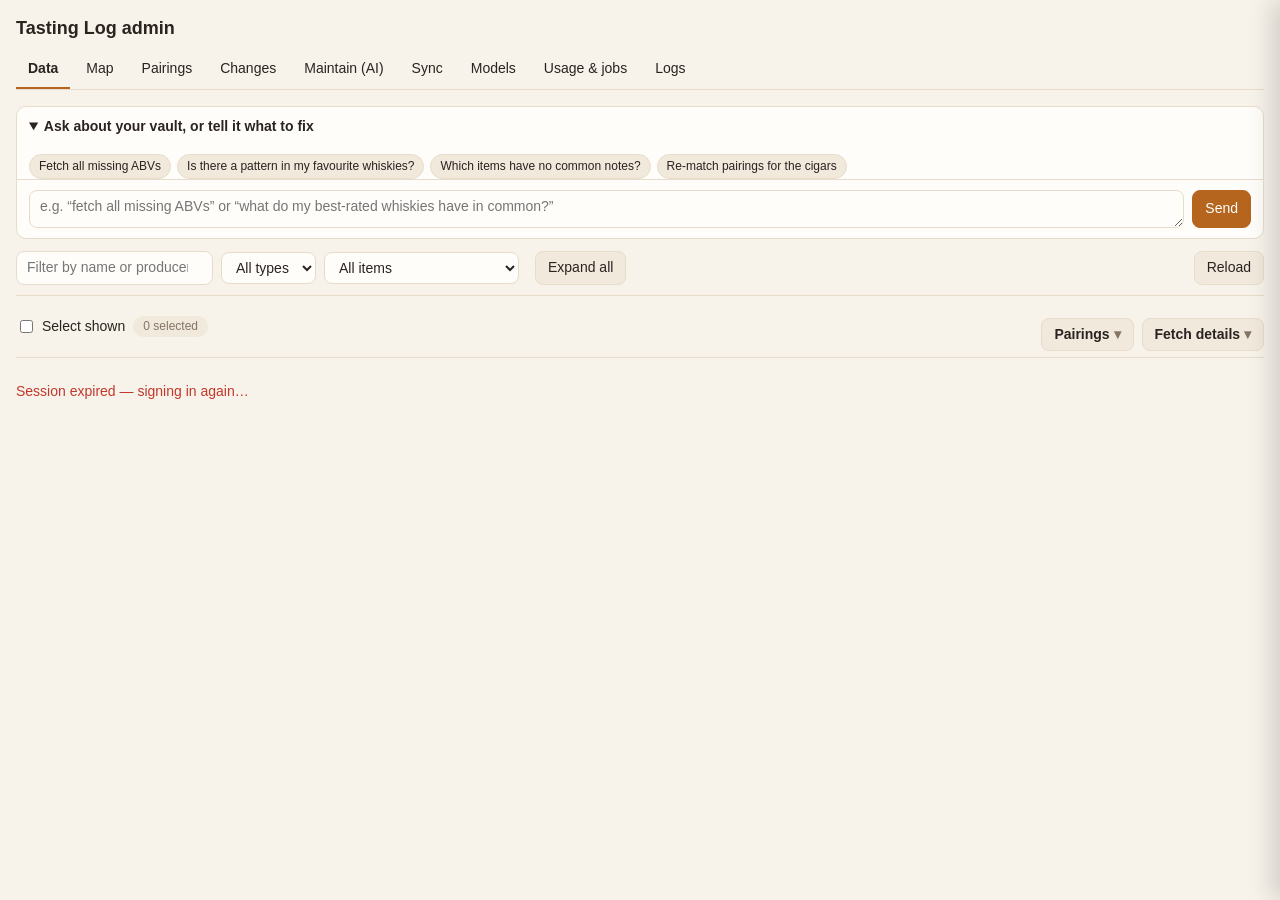
==== commit b64eaeb0: "Pairings tab: order the lists by number of pairings The two columns, the side panel's partner list a" ====
--- a/backend/app/static/admin.html
+++ b/backend/app/static/admin.html
@@ -310,6 +310,12 @@
     <div class="bar">
       <span id="pg-summary" class="dim"></span>
       <span class="sp"></span>
+      <label class="dim">Order
+        <select id="pg-sort">
+          <option value="count">Most pairings first, by type</option>
+          <option value="flat">Most pairings first, all types together</option>
+          <option value="tidy">Fewest line crossings</option>
+        </select></label>
       <button id="pg-clear" hidden>Show all types</button>
     </div>
 
@@ -1415,7 +1421,7 @@
 // per suggested pairing. A force-directed network would be a hairball here and an
 // item-by-item matrix too wide to read. Colour carries ONE thing — which side an item
 // is on — so two hues cover it; the item's type is its group, label and icon.
-const pg = { sel: null, hover: null, pair: null, g: null };
+const pg = { sel: null, hover: null, pair: null, g: null, sort: "count" };
 
 function sideOf(type) { return state.cats.find((c) => c.type === type)?.pair_group || null; }
 
@@ -1454,21 +1460,33 @@
   const nbrs = {};
   for (const e of g.edges) { (nbrs[e.comp] ||= []).push(e.drink); (nbrs[e.drink] ||= []).push(e.comp); }
   const cols = { companion: [], drink: [] };
+  const byCount = (a, b) => (deg[b] - deg[a]) || ((g.byId[b].rating ?? -1) - (g.byId[a].rating ?? -1)) || title(g.byId[a]).localeCompare(title(g.byId[b]));
   for (const c of state.cats) {
     if (!c.pair_group || !c.is_item) continue;
-    const ids = state.items.filter((i) => i.type === c.type && deg[i._id]).map((i) => i._id).sort((a, b) => deg[b] - deg[a]);
+    const ids = state.items.filter((i) => i.type === c.type && deg[i._id]).map((i) => i._id).sort(byCount);
     if (ids.length) cols[c.pair_group].push({ type: c.type, label: c.label, ids });
+  }
+  if (pg.sort === "flat") {
+    // One list per side, ordered purely by pairing count; the type is shown by the icon.
+    for (const side of ["companion", "drink"]) {
+      const ids = cols[side].flatMap((grp) => grp.ids).sort(byCount);
+      cols[side] = ids.length ? [{ type: null, label: side === "companion" ? "All companions" : "All drinks", ids }] : [];
+    }
   }
   const pos = {};
   const index = (side) => { let n = 0; for (const grp of cols[side]) for (const id of grp.ids) pos[id] = n++; };
   index("companion"); index("drink");
-  for (let sweep = 0; sweep < 6; sweep++) {
-    for (const side of ["companion", "drink"]) {
-      for (const grp of cols[side]) {
-        const bary = (id) => (nbrs[id] || []).reduce((a, o) => a + pos[o], 0) / (nbrs[id] || [1]).length;
-        grp.ids.sort((a, b) => bary(a) - bary(b));
+  if (pg.sort === "tidy") {
+    // Order inside each group by the average position of the partners, a few sweeps:
+    // far fewer crossings than any fixed order, at the cost of the counts not lining up.
+    for (let sweep = 0; sweep < 6; sweep++) {
+      for (const side of ["companion", "drink"]) {
+        for (const grp of cols[side]) {
+          const bary = (id) => (nbrs[id] || []).reduce((a, o) => a + pos[o], 0) / (nbrs[id] || [1]).length;
+          grp.ids.sort((a, b) => bary(a) - bary(b));
+        }
+        index(side);
       }
-      index(side);
     }
   }
   // Both columns span the same height, so the shorter one gets taller rows.
@@ -1510,7 +1528,7 @@
   }).join("");
   const nodeSvg = (side) => L.cols[side].flatMap((grp) => grp.ids).map((id) => {
     const it = g.byId[id], isC = side === "companion", rh = L.rowH[side], y = L.y[id] + PG.TOP;
-    const label = clip(title(it), 34), x = isC ? PG.LNODE : PG.RNODE;
+    const label = clip((pg.sort === "flat" ? (ICONS[it.type] || "") + " " : "") + title(it), 34), x = isC ? PG.LNODE : PG.RNODE;
     return `<g class="node ${isC ? "comp" : "drink"}" data-n="${esc(id)}">
       <rect class="hit" x="${isC ? 0 : PG.RNODE - 4}" y="${y - rh / 2}" width="${isC ? PG.LNODE + PG.NODEW + 4 : PG.W - PG.RNODE + 4}" height="${rh}"></rect>
       <rect class="bar" x="${x}" y="${y - Math.min(8, rh / 2 - 1)}" width="${PG.NODEW}" height="${Math.min(16, rh - 2)}" rx="2"></rect>
@@ -1550,7 +1568,9 @@
   if (!id || !g || !g.byId[id] || !pg.L.deg[id]) { box.innerHTML = `<h3>Pairings</h3><p class="dim">Hover an item to preview its pairings, click to keep them. Click it again to let go.</p>`; return; }
   const it = g.byId[id], mine = sideOf(it.type);
   const links = g.edges.filter((e) => e.comp === id || e.drink === id).map((e) => ({ e, other: g.byId[e.comp === id ? e.drink : e.comp] }))
-    .sort((a, b) => (b.other.rating ?? -1) - (a.other.rating ?? -1));
+    .sort((a, b) => pg.sort === "tidy"
+      ? (b.other.rating ?? -1) - (a.other.rating ?? -1)
+      : (pg.L.deg[b.other._id] - pg.L.deg[a.other._id]) || ((b.other.rating ?? -1) - (a.other.rating ?? -1)));
   box.innerHTML = `<h3>${ICONS[it.type] || ""} ${esc(title(it))}</h3>
     <div class="dim" style="margin-bottom:6px">${esc([it.type, it.country_of_origin, it.rating ? "★ " + Number(it.rating).toFixed(1) : "unrated"].filter(Boolean).join(" · "))} · ${links.length} pairing${links.length === 1 ? "" : "s"}</div>
     <button class="open-item" data-id="${esc(id)}">Open this item</button>
@@ -1577,9 +1597,14 @@
 
 function renderPairTable() {
   const g = buildGraph();
-  const rows = g.edges.map((e) => ({ e, c: g.byId[e.comp], d: g.byId[e.drink] })).sort((a, b) => (b.e.by.length - a.e.by.length) || title(a.c).localeCompare(title(b.c)));
+  const deg = {};
+  for (const e of g.edges) { deg[e.comp] = (deg[e.comp] || 0) + 1; deg[e.drink] = (deg[e.drink] || 0) + 1; }
+  const rows = g.edges.map((e) => ({ e, c: g.byId[e.comp], d: g.byId[e.drink] })).sort((a, b) => pg.sort === "tidy"
+    ? (b.e.by.length - a.e.by.length) || title(a.c).localeCompare(title(b.c))
+    // the more-connected companion first, then the more-connected drink
+    : (deg[b.e.comp] - deg[a.e.comp]) || title(a.c).localeCompare(title(b.c)) || (deg[b.e.drink] - deg[a.e.drink]));
   $("pg-table").innerHTML = `<table><thead><tr><th>Companion</th><th>Drink</th><th>Suggested by</th></tr></thead><tbody>${rows.map(({ e, c, d }) =>
-    `<tr><td>${ICONS[c.type] || ""} ${esc(title(c))}</td><td>${ICONS[d.type] || ""} ${esc(title(d))}</td><td class="dim">${e.by.length > 1 ? "both" : esc(e.by[0] === c._id ? c.name : d.name)}</td></tr>`).join("") || `<tr><td colspan="3" class="dim">None.</td></tr>`}</tbody></table>`;
+    `<tr><td>${ICONS[c.type] || ""} ${esc(title(c))} <span class="dim">${deg[c._id]}</span></td><td>${ICONS[d.type] || ""} ${esc(title(d))} <span class="dim">${deg[d._id]}</span></td><td class="dim">${e.by.length > 1 ? "both" : esc(e.by[0] === c._id ? c.name : d.name)}</td></tr>`).join("") || `<tr><td colspan="3" class="dim">None.</td></tr>`}</tbody></table>`;
 }
 
 function renderPairs() {
@@ -1611,6 +1636,7 @@
     pg.sel = null; pg.hover = null; renderPairs();
   });
   $("pg-clear").onclick = () => { pg.pair = null; pg.sel = null; renderPairs(); };
+  $("pg-sort").addEventListener("change", () => { pg.sort = $("pg-sort").value; renderPairs(); });
   $("pg-tabledet").addEventListener("toggle", () => { if ($("pg-tabledet").open) renderPairTable(); });
 })();
 
